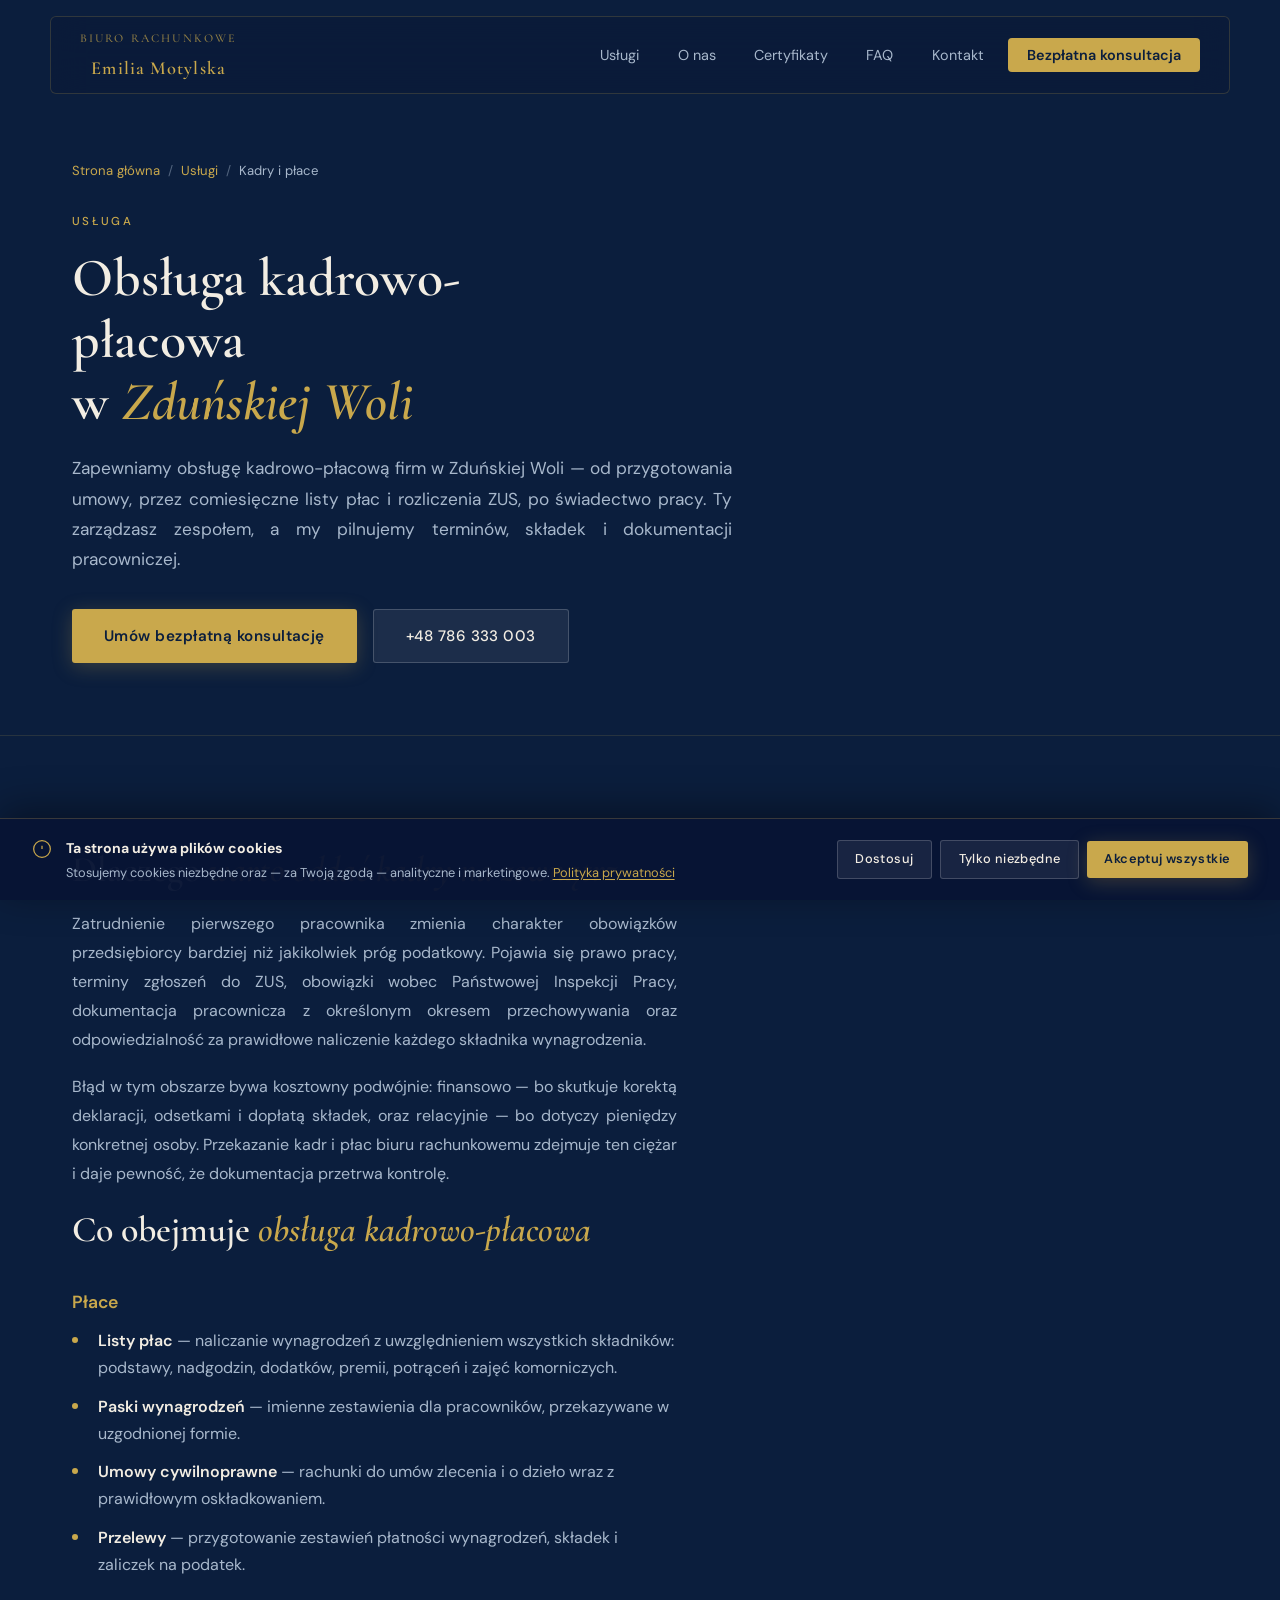
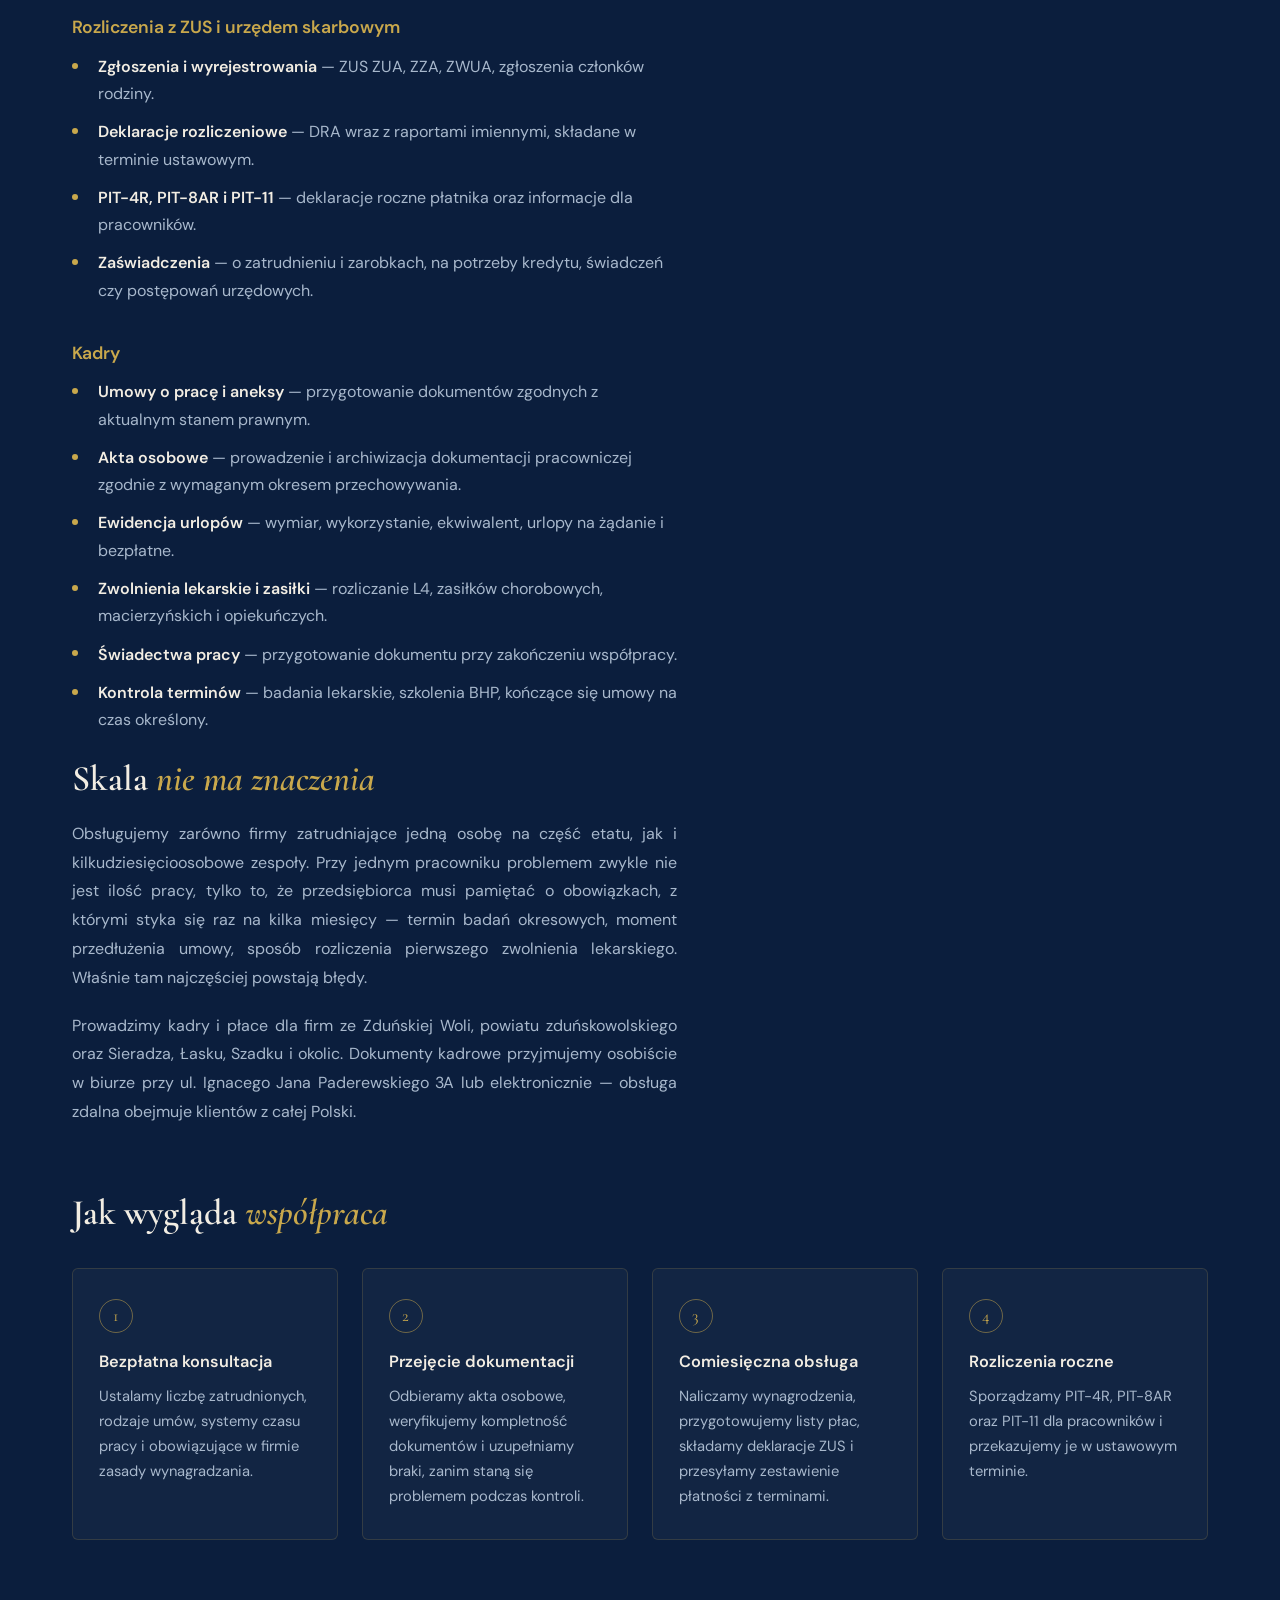
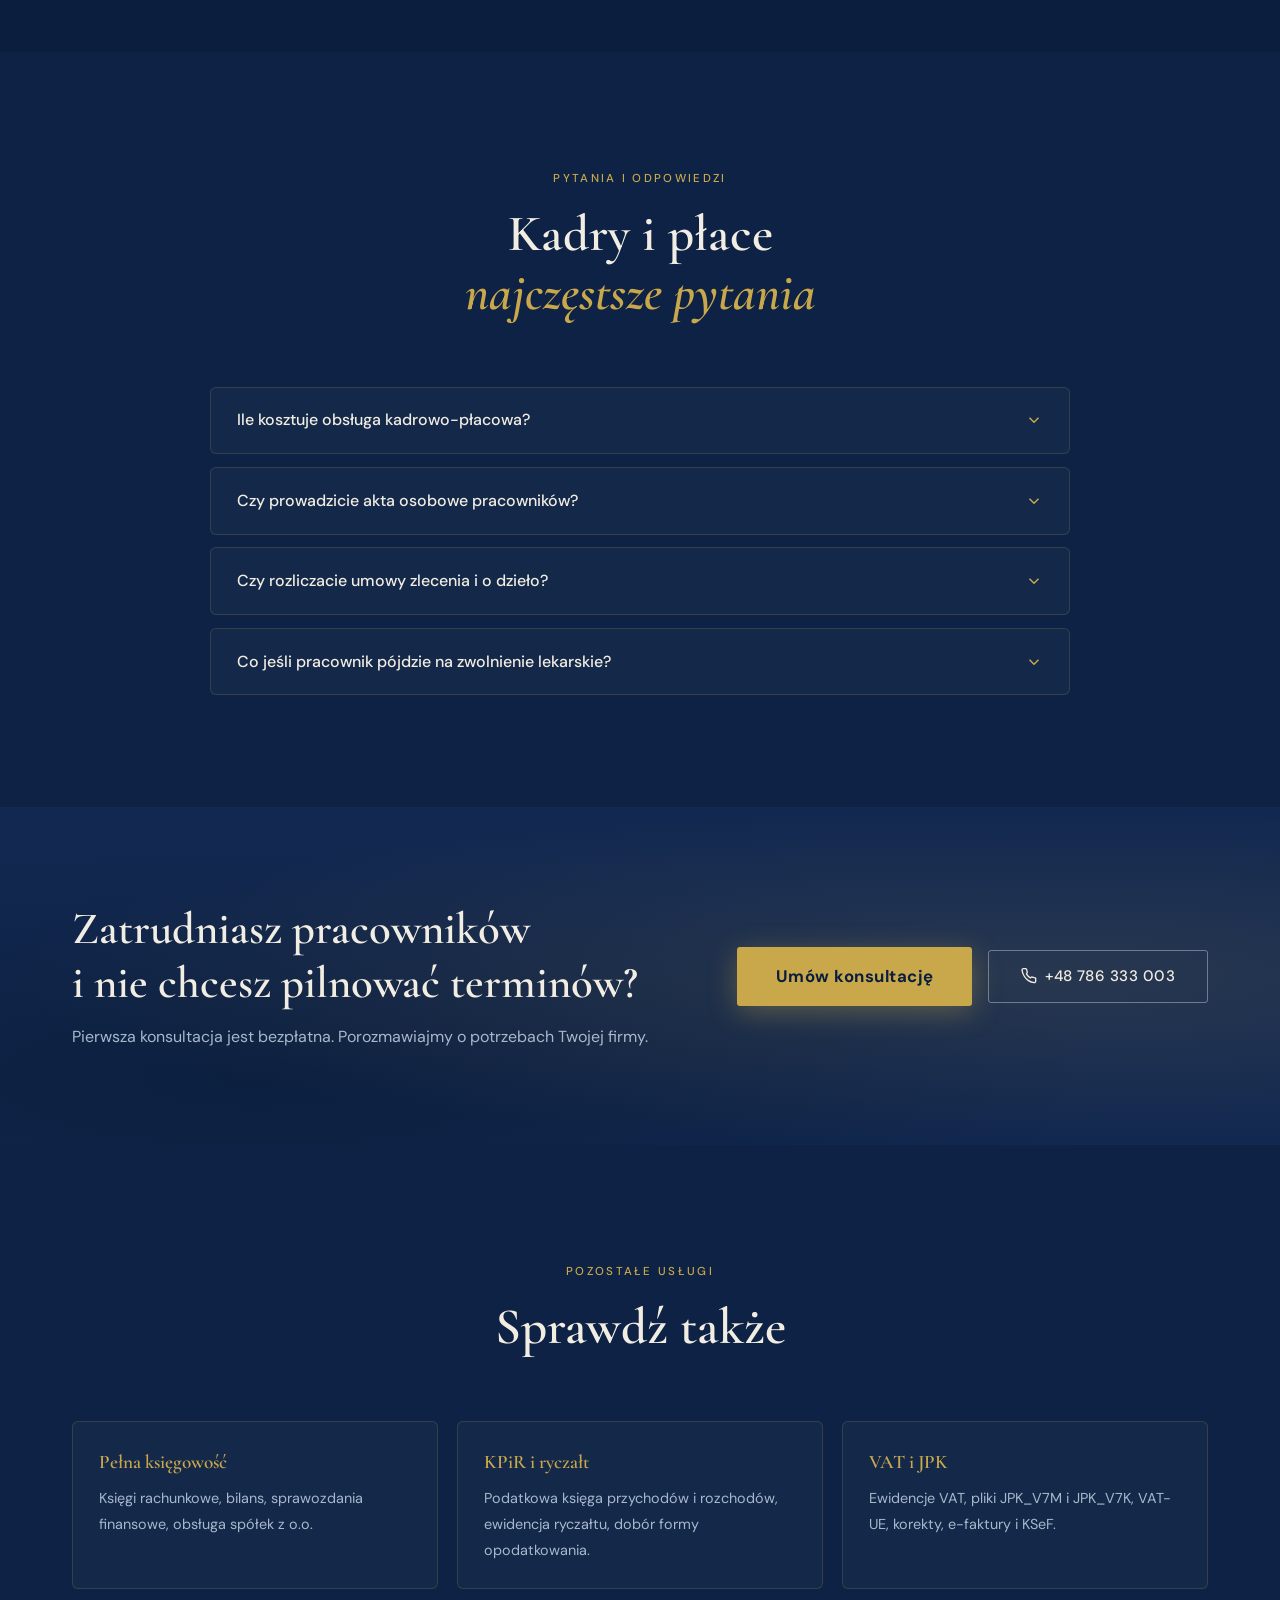
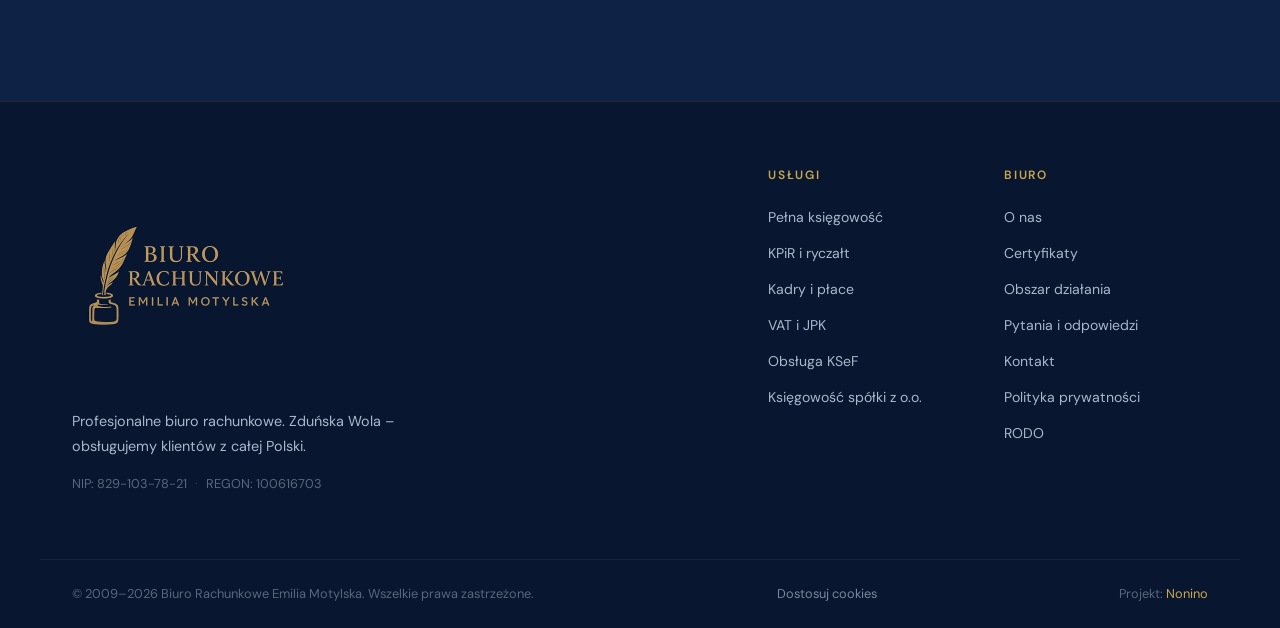
==== kadry-i-place.html @ 998a80e4 "Complete technical SEO fundamentals" ====
<!DOCTYPE html>
<html lang="pl">

<head>
  <meta charset="UTF-8" />
  <meta name="viewport" content="width=device-width, initial-scale=1.0" />

  <!-- Google Consent Mode v2 – MUST be first, before any analytics/GTM -->
  <script>
    window.dataLayer = window.dataLayer || [];
    function gtag() { dataLayer.push(arguments); }
    gtag('consent', 'default', {
      analytics_storage: 'denied',
      ad_storage: 'denied',
      ad_user_data: 'denied',
      ad_personalization: 'denied',
      functionality_storage: 'granted',
      security_storage: 'granted',
      wait_for_update: 500
    });
    gtag('set', 'ads_data_redaction', true);
    gtag('set', 'url_passthrough', true);
  </script>
  <title>Obsługa kadrowo-płacowa Zduńska Wola | Biuro Motylska</title>
  <meta name="description" content="Obsługa kadrowo-płacowa firm w Zduńskiej Woli: listy płac, ZUS, PIT-11, umowy i akta osobowe. Zleć kadry i płace certyfikowanemu biuru. Zapytaj o wycenę." />
  <meta name="robots" content="index, follow, max-image-preview:large, max-snippet:-1, max-video-preview:-1" />

  <link rel="canonical" href="https://biuro-motylska.pl/kadry-i-place" />
  <link rel="alternate" hreflang="pl" href="https://biuro-motylska.pl/kadry-i-place" />

  <meta property="og:type" content="website" />
  <meta property="og:url" content="https://biuro-motylska.pl/kadry-i-place" />
  <meta property="og:site_name" content="Biuro Rachunkowe Emilia Motylska" />
  <meta property="og:title" content="Obsługa kadrowo-płacowa – Zduńska Wola | Biuro Motylska" />
  <meta property="og:description" content="Prowadzenie kadr i płac dla firm: listy płac, ZUS, PIT-11, umowy i dokumentacja pracownicza. Umów bezpłatną konsultację." />
  <meta property="og:image" content="https://biuro-motylska.pl/og-image.jpg" />
  <meta property="og:image:width" content="1200" />
  <meta property="og:image:height" content="630" />
  <meta property="og:image:type" content="image/jpeg" />
  <meta property="og:image:alt" content="Wejście do Biura Rachunkowego Emilia Motylska w Zduńskiej Woli" />
  <meta property="og:locale" content="pl_PL" />

  <meta name="twitter:card" content="summary_large_image" />
  <meta name="twitter:title" content="Obsługa kadrowo-płacowa – Zduńska Wola | Biuro Motylska" />
  <meta name="twitter:description" content="Prowadzenie kadr i płac dla firm: listy płac, ZUS, PIT-11, umowy i dokumentacja pracownicza." />
  <meta name="twitter:image" content="https://biuro-motylska.pl/og-image.jpg" />
  <meta name="twitter:image:alt" content="Wejście do Biura Rachunkowego Emilia Motylska w Zduńskiej Woli" />

  <link rel="icon" href="/favicon.ico" sizes="any" />
  <link rel="icon" href="/favicon.svg" type="image/svg+xml" />
  <link rel="apple-touch-icon" href="/apple-touch-icon.png" />
  <meta name="theme-color" content="#0B1E3D" />

  <!-- Schema.org – Service + okruszki + FAQ -->
  <script type="application/ld+json">
{
  "@context": "https://schema.org",
  "@graph": [
    {
      "@type": "Service",
      "@id": "https://biuro-motylska.pl/kadry-i-place#service",
      "name": "Obsługa kadrowo-płacowa firm w Zduńskiej Woli",
      "serviceType": "Obsługa kadrowo-płacowa firm",
      "description": "Prowadzenie kadr i płac dla firm w Zduńskiej Woli: listy płac, deklaracje ZUS, PIT-11, umowy, urlopy, zwolnienia i dokumentacja pracownicza.",
      "url": "https://biuro-motylska.pl/kadry-i-place",
      "provider": {
        "@id": "https://biuro-motylska.pl/#biuro"
      },
      "areaServed": [
        {
          "@type": "City",
          "name": "Zduńska Wola"
        },
        {
          "@type": "AdministrativeArea",
          "name": "powiat zduńskowolski"
        },
        {
          "@type": "City",
          "name": "Sieradz"
        },
        {
          "@type": "City",
          "name": "Łask"
        },
        {
          "@type": "Country",
          "name": "Polska"
        }
      ],
      "availableChannel": {
        "@type": "ServiceChannel",
        "servicePhone": "+48786333003",
        "serviceLocation": {
          "@type": "Place",
          "name": "Biuro Rachunkowe Emilia Motylska",
          "address": {
            "@type": "PostalAddress",
            "streetAddress": "ul. Ignacego Jana Paderewskiego 3A",
            "addressLocality": "Zduńska Wola",
            "postalCode": "98-220",
            "addressCountry": "PL"
          }
        }
      }
    },
    {
      "@type": "BreadcrumbList",
      "itemListElement": [
        {
          "@type": "ListItem",
          "position": 1,
          "name": "Strona główna",
          "item": "https://biuro-motylska.pl/"
        },
        {
          "@type": "ListItem",
          "position": 2,
          "name": "Usługi",
          "item": "https://biuro-motylska.pl/#uslugi"
        },
        {
          "@type": "ListItem",
          "position": 3,
          "name": "Kadry i płace",
          "item": "https://biuro-motylska.pl/kadry-i-place"
        }
      ]
    },
    {
      "@type": "FAQPage",
      "@id": "https://biuro-motylska.pl/kadry-i-place#faq",
      "mainEntity": [
        {
          "@type": "Question",
          "name": "Ile kosztuje obsługa kadrowo-płacowa?",
          "acceptedAnswer": {
            "@type": "Answer",
            "text": "Rozliczamy się stawką za pracownika miesięcznie, doliczaną do abonamentu księgowego. Kwota zależy od rodzaju umów, systemu czasu pracy i tego, czy w firmie występują dodatkowe składniki wynagrodzenia, takie jak premie, nadgodziny czy zajęcia komornicze. Konkretną stawkę podajemy po bezpłatnej konsultacji."
          }
        },
        {
          "@type": "Question",
          "name": "Czy prowadzicie akta osobowe pracowników?",
          "acceptedAnswer": {
            "@type": "Answer",
            "text": "Tak. Zakładamy i prowadzimy pełną dokumentację pracowniczą zgodnie z obowiązującymi wymogami, w tym akta osobowe podzielone na wymagane części oraz ewidencję czasu pracy. Pilnujemy również okresu przechowywania dokumentacji po zakończeniu zatrudnienia."
          }
        },
        {
          "@type": "Question",
          "name": "Czy rozliczacie umowy zlecenia i o dzieło?",
          "acceptedAnswer": {
            "@type": "Answer",
            "text": "Tak. Przygotowujemy rachunki, ustalamy prawidłowe oskładkowanie i opodatkowanie oraz sporządzamy roczne informacje PIT dla zleceniobiorców. Weryfikujemy także, czy charakter współpracy nie wskazuje na stosunek pracy — to obszar, który bywa przedmiotem kontroli."
          }
        },
        {
          "@type": "Question",
          "name": "Co jeśli pracownik pójdzie na zwolnienie lekarskie?",
          "acceptedAnswer": {
            "@type": "Answer",
            "text": "Rozliczamy zwolnienia lekarskie oraz zasiłki: chorobowy, opiekuńczy i macierzyński. Ustalamy podstawę wymiaru, właściwego płatnika świadczenia oraz przygotowujemy wymaganą dokumentację do ZUS. Ze strony pracodawcy nie wymaga to żadnych dodatkowych działań."
          }
        }
      ]
    }
  ]
}
  </script>

  <link rel="preconnect" href="https://fonts.googleapis.com" />
  <link rel="preconnect" href="https://fonts.gstatic.com" crossorigin />
  <link
    href="https://fonts.googleapis.com/css2?family=Cormorant+Garamond:ital,wght@0,400;0,500;0,600;0,700;1,400;1,600&family=DM+Sans:ital,opsz,wght@0,9..40,300;0,9..40,400;0,9..40,500;1,9..40,300&display=swap"
    rel="stylesheet" />
  <link rel="stylesheet" href="/styles.css" />
</head>

<body>

<!-- ===== NAVBAR ===== -->
  <nav class="navbar" id="navbar">
    <div class="nav-inner">
      <a href="/#hero" class="logo logo-text" aria-label="Biuro Rachunkowe Emilia Motylska – strona główna">
        <span class="logo-line1">Biuro Rachunkowe</span>
        <span class="logo-line2">Emilia Motylska</span>
      </a>
      <button class="nav-toggle" id="navToggle" aria-label="Otwórz menu" aria-expanded="false">
        <span></span><span></span><span></span>
      </button>
      <ul class="nav-links" id="navLinks" role="list">
        <li><a href="/#uslugi">Usługi</a></li>
        <li><a href="/#o-nas">O nas</a></li>
        <li><a href="/#certyfikaty">Certyfikaty</a></li>
        <li><a href="/#faq">FAQ</a></li>
        <li><a href="/#kontakt">Kontakt</a></li>
        <li><a href="/#kontakt" class="nav-cta">Bezpłatna konsultacja</a></li>
      </ul>
    </div>
  </nav>

  <!-- ===== PAGE HERO ===== -->
  <header class="page-hero">
    <div class="container">
      <nav aria-label="Ścieżka nawigacji">
        <ol class="breadcrumb" role="list">
          <li><a href="/">Strona główna</a><span class="breadcrumb-sep" aria-hidden="true">/</span></li>
          <li><a href="/#uslugi">Usługi</a><span class="breadcrumb-sep" aria-hidden="true">/</span></li>
          <li aria-current="page">Kadry i płace</li>
        </ol>
      </nav>
      <span class="section-tag">Usługa</span>
      <h1>Obsługa kadrowo-płacowa<br />w <em>Zduńskiej Woli</em></h1>
      <p class="page-lead">Zapewniamy obsługę kadrowo-płacową firm w Zduńskiej Woli — od przygotowania umowy, przez comiesięczne listy płac i rozliczenia ZUS, po świadectwo pracy. Ty zarządzasz zespołem, a my pilnujemy terminów, składek i dokumentacji pracowniczej.</p>
      <div class="page-hero-actions">
        <a href="/#kontakt" class="btn btn-primary">Umów bezpłatną konsultację</a>
        <a href="tel:+48786333003" class="btn btn-ghost">+48 786 333 003</a>
      </div>
    </div>
  </header>

  <!-- ===== TREŚĆ ===== -->
  <section class="section">
    <div class="container">
      <div class="prose">
        <h2>Dlaczego <em>warto oddać kadry na zewnątrz</em></h2>
        <p>Zatrudnienie pierwszego pracownika zmienia charakter obowiązków przedsiębiorcy bardziej niż jakikolwiek próg podatkowy. Pojawia się prawo pracy, terminy zgłoszeń do ZUS, obowiązki wobec Państwowej Inspekcji Pracy, dokumentacja pracownicza z określonym okresem przechowywania oraz odpowiedzialność za prawidłowe naliczenie każdego składnika wynagrodzenia.</p>
        <p>Błąd w tym obszarze bywa kosztowny podwójnie: finansowo — bo skutkuje korektą deklaracji, odsetkami i dopłatą składek, oraz relacyjnie — bo dotyczy pieniędzy konkretnej osoby. Przekazanie kadr i płac biuru rachunkowemu zdejmuje ten ciężar i daje pewność, że dokumentacja przetrwa kontrolę.</p>
        <h2>Co obejmuje <em>obsługa kadrowo-płacowa</em></h2>
        <h3>Płace</h3>
        <ul>
          <li><strong>Listy płac</strong> — naliczanie wynagrodzeń z uwzględnieniem wszystkich składników: podstawy, nadgodzin, dodatków, premii, potrąceń i zajęć komorniczych.</li>
          <li><strong>Paski wynagrodzeń</strong> — imienne zestawienia dla pracowników, przekazywane w uzgodnionej formie.</li>
          <li><strong>Umowy cywilnoprawne</strong> — rachunki do umów zlecenia i o dzieło wraz z prawidłowym oskładkowaniem.</li>
          <li><strong>Przelewy</strong> — przygotowanie zestawień płatności wynagrodzeń, składek i zaliczek na podatek.</li>
        </ul>
        <h3>Rozliczenia z ZUS i urzędem skarbowym</h3>
        <ul>
          <li><strong>Zgłoszenia i wyrejestrowania</strong> — ZUS ZUA, ZZA, ZWUA, zgłoszenia członków rodziny.</li>
          <li><strong>Deklaracje rozliczeniowe</strong> — DRA wraz z raportami imiennymi, składane w terminie ustawowym.</li>
          <li><strong>PIT-4R, PIT-8AR i PIT-11</strong> — deklaracje roczne płatnika oraz informacje dla pracowników.</li>
          <li><strong>Zaświadczenia</strong> — o zatrudnieniu i zarobkach, na potrzeby kredytu, świadczeń czy postępowań urzędowych.</li>
        </ul>
        <h3>Kadry</h3>
        <ul>
          <li><strong>Umowy o pracę i aneksy</strong> — przygotowanie dokumentów zgodnych z aktualnym stanem prawnym.</li>
          <li><strong>Akta osobowe</strong> — prowadzenie i archiwizacja dokumentacji pracowniczej zgodnie z wymaganym okresem przechowywania.</li>
          <li><strong>Ewidencja urlopów</strong> — wymiar, wykorzystanie, ekwiwalent, urlopy na żądanie i bezpłatne.</li>
          <li><strong>Zwolnienia lekarskie i zasiłki</strong> — rozliczanie L4, zasiłków chorobowych, macierzyńskich i opiekuńczych.</li>
          <li><strong>Świadectwa pracy</strong> — przygotowanie dokumentu przy zakończeniu współpracy.</li>
          <li><strong>Kontrola terminów</strong> — badania lekarskie, szkolenia BHP, kończące się umowy na czas określony.</li>
        </ul>
        <h2>Skala <em>nie ma znaczenia</em></h2>
        <p>Obsługujemy zarówno firmy zatrudniające jedną osobę na część etatu, jak i kilkudziesięcioosobowe zespoły. Przy jednym pracowniku problemem zwykle nie jest ilość pracy, tylko to, że przedsiębiorca musi pamiętać o obowiązkach, z którymi styka się raz na kilka miesięcy — termin badań okresowych, moment przedłużenia umowy, sposób rozliczenia pierwszego zwolnienia lekarskiego. Właśnie tam najczęściej powstają błędy.</p>
        <p>Prowadzimy kadry i płace dla firm ze Zduńskiej Woli, powiatu zduńskowolskiego oraz Sieradza, Łasku, Szadku i okolic. Dokumenty kadrowe przyjmujemy osobiście w biurze przy ul. Ignacego Jana Paderewskiego 3A lub elektronicznie — obsługa zdalna obejmuje klientów z całej Polski.</p>
      </div>

      <h2 class="steps-title">Jak wygląda <em>współpraca</em></h2>
      <div class="steps">
        <div class="step"><span class="step-num">1</span><h3>Bezpłatna konsultacja</h3><p>Ustalamy liczbę zatrudnionych, rodzaje umów, systemy czasu pracy i obowiązujące w firmie zasady wynagradzania.</p></div>
        <div class="step"><span class="step-num">2</span><h3>Przejęcie dokumentacji</h3><p>Odbieramy akta osobowe, weryfikujemy kompletność dokumentów i uzupełniamy braki, zanim staną się problemem podczas kontroli.</p></div>
        <div class="step"><span class="step-num">3</span><h3>Comiesięczna obsługa</h3><p>Naliczamy wynagrodzenia, przygotowujemy listy płac, składamy deklaracje ZUS i przesyłamy zestawienie płatności z terminami.</p></div>
        <div class="step"><span class="step-num">4</span><h3>Rozliczenia roczne</h3><p>Sporządzamy PIT-4R, PIT-8AR oraz PIT-11 dla pracowników i przekazujemy je w ustawowym terminie.</p></div>
      </div>
    </div>
  </section>

  <!-- ===== FAQ ===== -->
  <section class="section faq" style="background:var(--bg-alt)">
    <div class="container">
      <div class="section-header">
        <span class="section-tag">Pytania i odpowiedzi</span>
        <h2 class="section-title">Kadry i płace<br /><em>najczęstsze pytania</em></h2>
      </div>
      <div class="faq-list">
        <div class="faq-item">
          <h3>
            <button type="button" class="faq-question" aria-expanded="false">
              <span>Ile kosztuje obsługa kadrowo-płacowa?</span>
              <svg class="faq-chevron" width="18" height="18" viewBox="0 0 24 24" fill="none" stroke="currentColor"
                stroke-width="2" aria-hidden="true">
                <path d="M6 9l6 6 6-6" />
              </svg>
            </button>
          </h3>
          <div class="faq-answer" hidden>
            <p>Rozliczamy się stawką za pracownika miesięcznie, doliczaną do abonamentu księgowego. Kwota zależy od rodzaju umów, systemu czasu pracy i tego, czy w firmie występują dodatkowe składniki wynagrodzenia, takie jak premie, nadgodziny czy zajęcia komornicze. Konkretną stawkę podajemy po bezpłatnej konsultacji.</p>
          </div>
        </div>
        <div class="faq-item">
          <h3>
            <button type="button" class="faq-question" aria-expanded="false">
              <span>Czy prowadzicie akta osobowe pracowników?</span>
              <svg class="faq-chevron" width="18" height="18" viewBox="0 0 24 24" fill="none" stroke="currentColor"
                stroke-width="2" aria-hidden="true">
                <path d="M6 9l6 6 6-6" />
              </svg>
            </button>
          </h3>
          <div class="faq-answer" hidden>
            <p>Tak. Zakładamy i prowadzimy pełną dokumentację pracowniczą zgodnie z obowiązującymi wymogami, w tym akta osobowe podzielone na wymagane części oraz ewidencję czasu pracy. Pilnujemy również okresu przechowywania dokumentacji po zakończeniu zatrudnienia.</p>
          </div>
        </div>
        <div class="faq-item">
          <h3>
            <button type="button" class="faq-question" aria-expanded="false">
              <span>Czy rozliczacie umowy zlecenia i o dzieło?</span>
              <svg class="faq-chevron" width="18" height="18" viewBox="0 0 24 24" fill="none" stroke="currentColor"
                stroke-width="2" aria-hidden="true">
                <path d="M6 9l6 6 6-6" />
              </svg>
            </button>
          </h3>
          <div class="faq-answer" hidden>
            <p>Tak. Przygotowujemy rachunki, ustalamy prawidłowe oskładkowanie i opodatkowanie oraz sporządzamy roczne informacje PIT dla zleceniobiorców. Weryfikujemy także, czy charakter współpracy nie wskazuje na stosunek pracy — to obszar, który bywa przedmiotem kontroli.</p>
          </div>
        </div>
        <div class="faq-item">
          <h3>
            <button type="button" class="faq-question" aria-expanded="false">
              <span>Co jeśli pracownik pójdzie na zwolnienie lekarskie?</span>
              <svg class="faq-chevron" width="18" height="18" viewBox="0 0 24 24" fill="none" stroke="currentColor"
                stroke-width="2" aria-hidden="true">
                <path d="M6 9l6 6 6-6" />
              </svg>
            </button>
          </h3>
          <div class="faq-answer" hidden>
            <p>Rozliczamy zwolnienia lekarskie oraz zasiłki: chorobowy, opiekuńczy i macierzyński. Ustalamy podstawę wymiaru, właściwego płatnika świadczenia oraz przygotowujemy wymaganą dokumentację do ZUS. Ze strony pracodawcy nie wymaga to żadnych dodatkowych działań.</p>
          </div>
        </div>
      </div>
    </div>
  </section>

  <!-- ===== CTA BANNER ===== -->
  <section class="section cta-banner">
    <div class="cta-banner-bg" aria-hidden="true"></div>
    <div class="container cta-inner">
      <div>
        <h2>Zatrudniasz pracowników<br />i nie chcesz pilnować terminów?</h2>
        <p>Pierwsza konsultacja jest bezpłatna. Porozmawiajmy o potrzebach Twojej firmy.</p>
      </div>
      <div class="cta-actions">
        <a href="/#kontakt" class="btn btn-gold">Umów konsultację</a>
        <a href="tel:+48786333003" class="btn btn-outline-light">
          <svg width="16" height="16" viewBox="0 0 24 24" fill="none" stroke="currentColor" stroke-width="2"
            aria-hidden="true">
            <path
              d="M22 16.92v3a2 2 0 0 1-2.18 2 19.79 19.79 0 0 1-8.63-3.07A19.5 19.5 0 0 1 4.69 12 19.79 19.79 0 0 1 1.61 3.18 2 2 0 0 1 3.6.99h3a2 2 0 0 1 2 1.72 12.84 12.84 0 0 0 .7 2.81 2 2 0 0 1-.45 2.11L8.09 8.91a16 16 0 0 0 6 6l.81-.81a2 2 0 0 1 2.11-.45 12.84 12.84 0 0 0 2.81.7A2 2 0 0 1 22 16.92z" />
          </svg>
          +48 786 333 003
        </a>
      </div>
    </div>
  </section>

  <!-- ===== POZOSTAŁE USŁUGI ===== -->
  <section class="section related">
    <div class="container">
      <div class="section-header">
        <span class="section-tag">Pozostałe usługi</span>
        <h2 class="section-title">Sprawdź także</h2>
      </div>
      <div class="related-grid">
        <a class="related-card" href="/pelna-ksiegowosc">
          <strong>Pełna księgowość</strong>
          <span>Księgi rachunkowe, bilans, sprawozdania finansowe, obsługa spółek z o.o.</span>
        </a>
        <a class="related-card" href="/kpir-ryczalt">
          <strong>KPiR i ryczałt</strong>
          <span>Podatkowa księga przychodów i rozchodów, ewidencja ryczałtu, dobór formy opodatkowania.</span>
        </a>
        <a class="related-card" href="/vat-jpk">
          <strong>VAT i JPK</strong>
          <span>Ewidencje VAT, pliki JPK_V7M i JPK_V7K, VAT-UE, korekty, e-faktury i KSeF.</span>
        </a>
      </div>
    </div>
  </section>

<!-- ===== FOOTER ===== -->
  <footer class="footer">
    <div class="footer-top container">
      <div class="footer-brand">
        <a href="/#hero" class="logo" aria-label="Biuro Rachunkowe Emilia Motylska – strona główna">
          <picture>
            <source srcset="logo.webp" type="image/webp" />
            <img src="logo.png" width="448" height="448"
              alt="Biuro Rachunkowe Emilia Motylska – Zduńska Wola" class="logo-img" loading="lazy"
              decoding="async" />
          </picture>
        </a>
        <p>Profesjonalne biuro rachunkowe. Zduńska Wola – obsługujemy klientów z całej Polski.</p>
        <div class="footer-reg">
          <span>NIP: 829-103-78-21</span>
          <span class="sep">·</span>
          <span>REGON: 100616703</span>
        </div>
      </div>
      <nav class="footer-nav" aria-label="Stopka nawigacja">
        <div class="footer-nav-col">
          <h3>Usługi</h3>
          <ul>
            <li><a href="/pelna-ksiegowosc">Pełna księgowość</a></li>
            <li><a href="/kpir-ryczalt">KPiR i ryczałt</a></li>
            <li><a href="/kadry-i-place">Kadry i płace</a></li>
            <li><a href="/vat-jpk">VAT i JPK</a></li>
            <li><a href="/ksef">Obsługa KSeF</a></li>
            <li><a href="/ksiegowosc-spolki-zoo">Księgowość spółki z o.o.</a></li>
          </ul>
        </div>
        <div class="footer-nav-col">
          <h3>Biuro</h3>
          <ul>
            <li><a href="/#o-nas">O nas</a></li>
            <li><a href="/#certyfikaty">Certyfikaty</a></li>
            <li><a href="/#obszar-dzialania">Obszar działania</a></li>
            <li><a href="/#faq">Pytania i odpowiedzi</a></li>
            <li><a href="/#kontakt">Kontakt</a></li>
            <li><a href="/polityka-prywatnosci">Polityka prywatności</a></li>
            <li><a href="/rodo">RODO</a></li>
          </ul>
        </div>
      </nav>
    </div>
    <div class="footer-bottom container">
      <span>&copy; 2009–<span id="footerYear">2026</span> Biuro Rachunkowe Emilia Motylska. Wszelkie prawa
        zastrzeżone.</span>
      <span><a href="#" id="openCookieSettings" class="footer-cookie-link">Dostosuj cookies</a></span>
      <span>Projekt: <em style="color:var(--gold);font-style:normal">Nonino</em></span>
    </div>
  </footer>

<!-- ===== COOKIE BAR ===== -->
  <div class="cookie-bar" id="cookieBar" role="region" aria-label="Zarządzanie plikami cookies">
    <div class="cookie-bar-inner">
      <div class="cookie-bar-text">
        <svg width="20" height="20" viewBox="0 0 24 24" fill="none" stroke="var(--gold)" stroke-width="1.5" aria-hidden="true" style="flex-shrink:0;margin-top:2px">
          <circle cx="12" cy="12" r="10" /><path d="M12 8v4M12 16h.01" />
        </svg>
        <div>
          <strong>Ta strona używa plików cookies</strong>
          <p>Stosujemy cookies niezbędne oraz — za Twoją zgodą — analityczne i marketingowe.
            <a href="/polityka-prywatnosci">Polityka prywatności</a></p>
        </div>
      </div>
      <div class="cookie-bar-actions">
        <button class="btn btn-ghost btn-sm" id="cookieCustomize">Dostosuj</button>
        <button class="btn btn-ghost btn-sm" id="cookieRejectAll">Tylko niezbędne</button>
        <button class="btn btn-primary btn-sm" id="cookieAcceptAll">Akceptuj wszystkie</button>
      </div>
    </div>
  </div>

  <!-- ===== COOKIE PREFERENCES MODAL ===== -->
  <div class="cookie-pref-overlay" id="cookiePrefModal" role="dialog" aria-modal="true" aria-labelledby="cookiePrefTitle"
    aria-hidden="true">
    <div class="cookie-pref-box">
      <button class="modal-close" id="cookiePrefClose" aria-label="Zamknij ustawienia cookies">
        <svg width="20" height="20" viewBox="0 0 24 24" fill="none" stroke="currentColor" stroke-width="2" aria-hidden="true">
          <line x1="18" y1="6" x2="6" y2="18" /><line x1="6" y1="6" x2="18" y2="18" />
        </svg>
      </button>
      <span class="section-tag">Prywatność</span>
      <h2 id="cookiePrefTitle">Ustawienia <em>cookies</em></h2>
      <p class="cookie-pref-intro">Wybierz kategorie plików cookies, które chcesz zaakceptować. Możesz zmienić swój wybór w dowolnym momencie.</p>

      <div class="cookie-cat">
        <div class="cookie-cat-header">
          <div class="cookie-cat-info">
            <strong>Niezbędne</strong>
            <p>Wymagane do prawidłowego działania strony — sesja, preferencje, bezpieczeństwo. Nie można ich wyłączyć.</p>
          </div>
          <span class="cookie-always-on">Zawsze aktywne</span>
        </div>
      </div>

      <div class="cookie-cat">
        <div class="cookie-cat-header">
          <div class="cookie-cat-info">
            <strong>Analityczne</strong>
            <p>Pomagają analizować sposób korzystania ze strony (np. Google Analytics 4). Dane są anonimizowane i nie pozwalają na identyfikację użytkownika.</p>
          </div>
          <label class="cookie-toggle">
            <input type="checkbox" id="consentAnalytics" aria-label="Zgoda na cookies analityczne" />
            <span class="cookie-toggle-track"><span class="cookie-toggle-thumb"></span></span>
          </label>
        </div>
      </div>

      <div class="cookie-cat">
        <div class="cookie-cat-header">
          <div class="cookie-cat-info">
            <strong>Marketingowe</strong>
            <p>Umożliwiają wyświetlanie spersonalizowanych reklam oraz śledzenie skuteczności kampanii reklamowych (Google Ads, Meta Pixel).</p>
          </div>
          <label class="cookie-toggle">
            <input type="checkbox" id="consentMarketing" aria-label="Zgoda na cookies marketingowe" />
            <span class="cookie-toggle-track"><span class="cookie-toggle-thumb"></span></span>
          </label>
        </div>
      </div>

      <div class="cookie-pref-actions">
        <button class="btn btn-primary" id="cookieSavePrefs">Zapisz preferencje</button>
        <button class="btn btn-ghost" id="cookieAcceptAllPref">Akceptuj wszystkie</button>
      </div>
      <p class="cookie-pref-note">Możesz zmienić ustawienia w dowolnym momencie, klikając <a href="#" id="openCookieSettingsNote">„Dostosuj cookies"</a> w stopce strony.</p>
    </div>
  </div>
  <script src="/script.js"></script>
</body>

</html>
---- styles.css ----
/* =============================================
   Biuro Rachunkowe Emilia Motylska – styles.css
   Navy (#0B1E3D) + Gold (#C9A84C) palette
   ============================================= */

/* ---- CSS Variables ---- */
:root {
  --navy: #0B1E3D;
  --navy-mid: #122850;
  --navy-light: #1A3A6E;
  --navy-subtle: #0D2244;
  --gold: #C9A84C;
  --gold-light: #E2C97C;
  --gold-dim: #9E7E2E;
  --cream: #F5F0E8;
  --text-main: #F2EDE3;
  --text-muted: #A8B8CC;
  --text-dark: #0E1F3A;
  --bg-alt: #0D2244;

  --font-display: 'Cormorant Garamond', Georgia, serif;
  --font-body: 'DM Sans', system-ui, sans-serif;

  --max-w: 1200px;
  --nav-h: 80px;

  --ease-out: cubic-bezier(.22, .61, .36, 1);
  --ease-elastic: cubic-bezier(.68, -0.55, .27, 1.55);
}

/* ---- Reset ---- */
*,
*::before,
*::after {
  box-sizing: border-box;
  margin: 0;
  padding: 0;
}

html {
  scroll-behavior: smooth;
  font-size: 16px;
}

body {
  font-family: var(--font-body);
  background: var(--navy);
  color: var(--text-main);
  overflow-x: hidden;
  line-height: 1.6;
}

img,
svg {
  display: block;
}

a {
  color: inherit;
  text-decoration: none;
}

ul {
  list-style: none;
}

button {
  border: none;
  background: none;
  cursor: pointer;
  font: inherit;
}

input,
textarea,
select {
  font: inherit;
  background: transparent;
  border: none;
  color: var(--text-main);
  appearance: none;
}

input:focus,
textarea:focus,
select:focus,
button:focus-visible {
  outline: 2px solid var(--gold);
  outline-offset: 3px;
}

/* Widoczne wyłącznie dla czytników ekranu */
.sr-only {
  position: absolute;
  width: 1px;
  height: 1px;
  padding: 0;
  margin: -1px;
  overflow: hidden;
  clip: rect(0, 0, 0, 0);
  white-space: nowrap;
  border: 0;
}

/* ---- Container ---- */
.container {
  width: 100%;
  max-width: var(--max-w);
  margin-inline: auto;
  padding-inline: 2rem;
}

/* ---- Section Shared ---- */
.section {
  padding-block: 7rem;
}

.section-tag {
  display: inline-block;
  font-family: var(--font-body);
  font-size: .72rem;
  font-weight: 500;
  letter-spacing: .2em;
  text-transform: uppercase;
  color: var(--gold);
  margin-bottom: 1rem;
}

.section-header {
  text-align: center;
  max-width: 680px;
  margin-inline: auto;
  margin-bottom: 4rem;
}

.section-title {
  font-family: var(--font-display);
  font-size: clamp(2.2rem, 4vw, 3.5rem);
  font-weight: 600;
  line-height: 1.15;
  color: var(--text-main);
  margin-bottom: 1.2rem;
}

.section-title em {
  font-style: italic;
  color: var(--gold);
}

.section-desc {
  color: var(--text-muted);
  font-size: 1.05rem;
  line-height: 1.7;
}

/* ---- Buttons ---- */
.btn {
  display: inline-flex;
  align-items: center;
  gap: .5rem;
  padding: .85rem 2rem;
  border-radius: 3px;
  font-size: .95rem;
  font-weight: 500;
  letter-spacing: .03em;
  cursor: pointer;
  transition: background .25s var(--ease-out),
    color .25s var(--ease-out),
    box-shadow .25s var(--ease-out),
    transform .18s var(--ease-out);
  white-space: nowrap;
}

.btn:hover {
  transform: translateY(-2px);
}

.btn:active {
  transform: translateY(0);
}

.btn-primary {
  background: var(--gold);
  color: var(--navy);
  font-weight: 600;
  box-shadow: 0 4px 20px rgba(201, 168, 76, .25);
}

.btn-primary:hover {
  background: var(--gold-light);
  box-shadow: 0 8px 32px rgba(201, 168, 76, .4);
}

.btn-ghost {
  background: rgba(255, 255, 255, .07);
  color: var(--text-main);
  border: 1px solid rgba(255, 255, 255, .18);
}

.btn-ghost:hover {
  background: rgba(255, 255, 255, .14);
}

.btn-gold {
  background: var(--gold);
  color: var(--navy);
  font-weight: 700;
  font-size: 1.05rem;
  padding: 1rem 2.4rem;
  box-shadow: 0 6px 28px rgba(201, 168, 76, .35);
}

.btn-gold:hover {
  background: var(--gold-light);
}

.btn-outline-light {
  background: transparent;
  color: var(--text-main);
  border: 1.5px solid rgba(255, 255, 255, .35);
}

.btn-outline-light:hover {
  border-color: var(--gold);
  color: var(--gold);
}

.btn-full {
  width: 100%;
  justify-content: center;
}

/* ======================================================
   NAVBAR
   ====================================================== */
.navbar {
  position: fixed;
  top: 1rem;
  left: 50%;
  transform: translateX(-50%);
  width: calc(100% - 3rem);
  max-width: 1180px;
  z-index: 1000;
  transition: all .35s var(--ease-out);
}

.nav-inner {
  display: flex;
  align-items: center;
  justify-content: space-between;
  padding: .9rem 1.8rem;
  background: rgba(10, 26, 56, .7);
  -webkit-backdrop-filter: blur(18px);
  backdrop-filter: blur(18px);
  border: 1px solid rgba(201, 168, 76, .2);
  border-radius: 6px;
  transition: background .35s;
}

.navbar.scrolled .nav-inner {
  background: rgba(8, 20, 48, .95);
  box-shadow: 0 8px 40px rgba(0, 0, 0, .4);
}

.logo {
  display: flex;
  align-items: center;
  gap: .7rem;
  cursor: pointer;
}

.logo-mark {
  width: 36px;
  height: 36px;
  flex-shrink: 0;
}

.logo-img {
  height: 224px;
  width: auto;
}

.logo-text {
  display: flex;
  flex-direction: column;
  line-height: 1.2;
  text-decoration: none;
}

.logo-line1 {
  font-family: var(--font-display);
  font-size: .75rem;
  font-weight: 500;
  letter-spacing: .18em;
  text-transform: uppercase;
  color: rgba(201, 168, 76, .7);
}

.logo-line2 {
  font-family: var(--font-display);
  font-size: 1.15rem;
  font-weight: 600;
  letter-spacing: .06em;
  color: var(--gold);
}

.logo-text {
  font-family: var(--font-display);
  font-size: 1.15rem;
  font-weight: 600;
  color: var(--text-main);
  letter-spacing: .01em;
  line-height: 1.2;
}

.logo-text em {
  font-style: normal;
  color: var(--gold);
}

.nav-links {
  display: flex;
  align-items: center;
  gap: .6rem;
}

.nav-links a {
  padding: .5rem .9rem;
  font-size: .9rem;
  font-weight: 400;
  color: var(--text-muted);
  border-radius: 4px;
  transition: color .2s, background .2s;
}

.nav-links a:hover {
  color: var(--text-main);
  background: rgba(255, 255, 255, .06);
}

.nav-cta {
  background: var(--gold) !important;
  color: var(--navy) !important;
  font-weight: 600 !important;
  padding: .5rem 1.2rem !important;
  border-radius: 4px !important;
  transition: background .2s !important;
}

.nav-cta:hover {
  background: var(--gold-light) !important;
}

.nav-toggle {
  display: none;
  flex-direction: column;
  gap: 5px;
  padding: .4rem;
}

.nav-toggle span {
  display: block;
  width: 24px;
  height: 2px;
  background: var(--text-main);
  border-radius: 2px;
  transition: transform .3s, opacity .3s;
}

/* ======================================================
   HERO
   ====================================================== */
.hero {
  position: relative;
  min-height: 100svh;
  display: flex;
  align-items: center;
  padding-top: var(--nav-h);
  overflow: hidden;
  background: var(--navy);
}

.hero-bg-pattern {
  position: absolute;
  inset: 0;
  pointer-events: none;
}

.hero-bg-pattern svg {
  width: 100%;
  height: 100%;
  object-fit: cover;
}

.hero-content {
  position: relative;
  z-index: 2;
  display: grid;
  grid-template-columns: minmax(0, 1fr);
  gap: 0;
  padding-block: 6rem;
}

.hero-badge {
  display: inline-flex;
  flex-wrap: wrap;
  max-width: 100%;
  align-items: center;
  gap: .5rem;
  font-size: .78rem;
  font-weight: 500;
  letter-spacing: .12em;
  text-transform: uppercase;
  color: var(--gold);
  padding: .45rem 1rem;
  border: 1px solid rgba(201, 168, 76, .35);
  border-radius: 2px;
  margin-bottom: 2rem;
  width: fit-content;
  background: rgba(201, 168, 76, .06);
}

.hero-title {
  font-family: var(--font-display);
  font-size: clamp(3rem, 7vw, 6rem);
  font-weight: 600;
  line-height: 1.08;
  letter-spacing: -.01em;
  color: var(--text-main);
  margin-bottom: 1.6rem;
  max-width: 12ch;
}

.hero-title em {
  font-style: italic;
  background: linear-gradient(135deg, var(--gold) 0%, var(--gold-light) 60%, var(--gold) 100%);
  -webkit-background-clip: text;
  -webkit-text-fill-color: transparent;
  background-clip: text;
}

.hero-subtitle {
  color: var(--text-muted);
  font-size: 1.1rem;
  line-height: 1.75;
  max-width: 56ch;
  margin-bottom: 2.5rem;
}

.hero-actions {
  display: flex;
  flex-wrap: wrap;
  gap: 1rem;
  margin-bottom: 4rem;
}

.hero-stats {
  display: flex;
  align-items: center;
  gap: 3rem;
  flex-wrap: wrap;
}

.stat {
  display: flex;
  flex-direction: row;
  flex-wrap: wrap;
  align-items: baseline;
}

.stat-num {
  font-family: var(--font-display);
  font-size: 2.8rem;
  font-weight: 700;
  color: var(--gold);
  line-height: 1;
}

.stat-suffix {
  font-family: var(--font-display);
  font-size: 2rem;
  font-weight: 600;
  color: var(--gold);
  line-height: 1;
}

.stat-tel {
  font-family: var(--font-display);
  font-size: 2rem;
  font-weight: 700;
  color: var(--gold);
  line-height: 1;
  white-space: nowrap;
  text-decoration: none;
}
.stat-tel:hover { color: var(--gold-light); }

.stat-label {
  font-size: .8rem;
  color: var(--text-muted);
  margin-top: .4rem;
  letter-spacing: .05em;
  flex-basis: 100%;
}

.stat-divider {
  width: 1px;
  height: 48px;
  background: rgba(201, 168, 76, .3);
}

/* Hero visual */
.hero-visual {
  position: absolute;
  right: -2%;
  top: 50%;
  transform: translateY(-50%);
  width: 42%;
  max-width: 560px;
  pointer-events: none;
  z-index: 1;
}

.hero-card-stack {
  position: relative;
  width: 100%;
  padding-bottom: 120%;
}

.doc-card {
  position: absolute;
  background: rgba(255, 255, 255, .04);
  border: 1px solid rgba(201, 168, 76, .15);
  border-radius: 8px;
  padding: 1.5rem;
  -webkit-backdrop-filter: blur(8px);
  backdrop-filter: blur(8px);
}

.doc-card-1 {
  width: 65%;
  top: 5%;
  left: 15%;
  padding: 2rem;
  animation: floatA 6s ease-in-out infinite;
}

.doc-card-2 {
  width: 55%;
  top: 35%;
  right: 2%;
  animation: floatB 7s ease-in-out infinite 1s;
}

.doc-card-3 {
  width: 48%;
  bottom: 8%;
  left: 5%;
  animation: floatA 8s ease-in-out infinite 2s;
}

.doc-line {
  height: 8px;
  background: rgba(201, 168, 76, .1);
  border-radius: 4px;
  margin-bottom: .7rem;
}

.doc-line.doc-line-gold {
  background: rgba(201, 168, 76, .4);
}

.doc-line.short {
  width: 60%;
}

.doc-stamp {
  margin-top: .8rem;
  font-size: .65rem;
  font-weight: 700;
  letter-spacing: .2em;
  color: var(--gold);
  opacity: .7;
  border: 1px solid rgba(201, 168, 76, .4);
  display: inline-block;
  padding: .15rem .5rem;
  border-radius: 2px;
}

.doc-header {
  display: flex;
  align-items: center;
  gap: .5rem;
  margin-bottom: .8rem;
  font-size: .8rem;
  color: var(--gold-light);
}

.doc-badge {
  text-align: right;
  color: #4CAF50;
  font-size: 1.1rem;
  margin-top: .5rem;
}

.doc-icon {
  margin-bottom: .8rem;
}

@keyframes floatA {

  0%,
  100% {
    transform: translateY(0px) rotate(-1deg);
  }

  50% {
    transform: translateY(-16px) rotate(-1deg);
  }
}

@keyframes floatB {

  0%,
  100% {
    transform: translateY(0px) rotate(2deg);
  }

  50% {
    transform: translateY(-20px) rotate(2deg);
  }
}

/* Hero section divider */
.section-divider {
  line-height: 0;
}

.section-divider svg {
  width: 100%;
}

/* ======================================================
   SERVICES
   ====================================================== */
.services {
  background: var(--bg-alt);
}

.services-grid {
  display: grid;
  grid-template-columns: repeat(4, 1fr);
  gap: 1.5px;
  background: rgba(201, 168, 76, .12);
  border: 1.5px solid rgba(201, 168, 76, .12);
  border-radius: 8px;
  overflow: hidden;
}

.service-card {
  background: var(--navy-subtle);
  padding: 2.5rem 2rem;
  cursor: pointer;
  color: inherit;
  text-decoration: none;
  transition: background .25s var(--ease-out);
  position: relative;
  display: flex;
  flex-direction: column;
  gap: .8rem;
}

.service-card:hover,
.service-card:focus-visible {
  background: #0f2a55;
}

.service-card:hover .service-arrow,
.service-card:focus-visible .service-arrow {
  transform: translateX(4px);
}

.service-card:hover .service-icon svg,
.service-card:focus-visible .service-icon svg {
  stroke: var(--gold-light);
}

.service-card:focus-visible {
  outline: 2px solid var(--gold);
  outline-offset: -3px;
  z-index: 1;
}

.service-icon {
  width: 48px;
  height: 48px;
  background: rgba(201, 168, 76, .1);
  border-radius: 6px;
  display: flex;
  align-items: center;
  justify-content: center;
  margin-bottom: .4rem;
  transition: background .25s;
}

.service-icon svg {
  width: 22px;
  height: 22px;
  stroke: var(--gold);
  transition: stroke .25s;
}

.service-card h3 {
  font-family: var(--font-display);
  font-size: 1.35rem;
  font-weight: 600;
  color: var(--text-main);
  line-height: 1.3;
}

.service-card p {
  color: var(--text-muted);
  font-size: .92rem;
  line-height: 1.65;
}

.service-list {
  margin-top: .2rem;
  display: flex;
  flex-direction: column;
  gap: .35rem;
}

.service-list li {
  font-size: .82rem;
  color: var(--text-muted);
  padding-left: 1rem;
  position: relative;
}

.service-list li::before {
  content: '';
  position: absolute;
  left: 0;
  top: 50%;
  transform: translateY(-50%);
  width: 4px;
  height: 4px;
  border-radius: 50%;
  background: var(--gold);
  opacity: .7;
}

/* Link do podstrony usługi – widoczny zawsze, bo to główna ścieżka linkowania
   wewnętrznego; strzałka reaguje na hover całej karty. */
.service-link {
  display: inline-flex;
  align-items: center;
  gap: .45rem;
  margin-top: auto;
  padding-top: .6rem;
  font-size: .87rem;
  font-weight: 500;
  color: var(--gold);
  transition: color .2s var(--ease-out);
}

.service-card:hover .service-link,
.service-card:focus-visible .service-link {
  color: var(--gold-light);
}

.service-arrow {
  display: inline-flex;
  width: 18px;
  height: 18px;
  transition: transform .25s var(--ease-out);
}

.service-arrow svg {
  width: 18px;
  height: 18px;
  stroke: currentColor;
}

/* ======================================================
   OWNER
   ====================================================== */
.owner {
  background: var(--navy);
}

.owner-layout {
  display: grid;
  grid-template-columns: 1fr 1.3fr;
  gap: 6rem;
  align-items: center;
}

.owner-visual {
  position: relative;
  display: flex;
  flex-direction: column;
  align-items: flex-start;
}

.owner-portrait {
  width: 100%;
  max-width: 340px;
  border-radius: 4px;
  overflow: hidden;
  box-shadow: 0 24px 80px rgba(0, 0, 0, .6);
  position: relative;
}

.owner-portrait::before {
  content: '';
  position: absolute;
  top: -12px;
  left: -12px;
  right: 12px;
  bottom: 12px;
  border: 2px solid rgba(201, 168, 76, .25);
  border-radius: 4px;
  z-index: -1;
}

.owner-portrait svg {
  width: 100%;
  height: auto;
}

.owner-outside-img {
  width: 100%;
  height: auto;
  display: block;
}

.owner-card-badge {
  display: inline-flex;
  align-items: center;
  gap: .5rem;
  margin-top: 1.5rem;
  font-size: .82rem;
  font-weight: 500;
  color: var(--gold);
  background: rgba(201, 168, 76, .08);
  border: 1px solid rgba(201, 168, 76, .25);
  padding: .5rem 1rem;
  border-radius: 3px;
}

.owner-section-title {
  margin-bottom: .6rem !important;
}

.owner-title {
  font-size: .9rem;
  color: var(--gold);
  letter-spacing: .03em;
  margin-bottom: .5rem;
}

.owner-quote {
  font-family: var(--font-display);
  font-size: 1.15rem;
  font-style: italic;
  font-weight: 500;
  line-height: 1.5;
  color: var(--text-main);
  border-left: 3px solid var(--gold);
  padding-left: 1.2rem;
  margin-bottom: .5rem;
}

.owner-bio {
  color: var(--text-muted);
  font-size: .98rem;
  line-height: 1.6;
  margin-bottom: .6rem;
}

.owner-credentials {
  display: flex;
  flex-direction: column;
  gap: .8rem;
}

.credential {
  display: flex;
  align-items: flex-start;
  gap: 1rem;
}

.credential svg {
  flex-shrink: 0;
  margin-top: .1rem;
}

.credential div {
  display: flex;
  flex-direction: column;
  gap: .1rem;
}

.credential strong {
  font-size: .95rem;
  color: var(--text-main);
}

.credential span {
  font-size: .83rem;
  color: var(--text-muted);
}

/* ======================================================
   CERTIFICATES
   ====================================================== */
.certificates {
  background: var(--bg-alt);
}

.certs-grid {
  display: flex;
  justify-content: center;
  gap: 2rem;
  margin-bottom: 2.5rem;
}
.certs-grid .cert-card {
  max-width: 560px;
  width: 100%;
}

.cert-card {
  background: rgba(255, 255, 255, .03);
  border: 1px solid rgba(201, 168, 76, .18);
  border-radius: 8px;
  padding: 2rem;
  display: flex;
  flex-direction: column;
  gap: 1.2rem;
  transition: border-color .25s, box-shadow .25s;
  cursor: default;
}

.cert-card:hover {
  border-color: rgba(201, 168, 76, .5);
  box-shadow: 0 12px 40px rgba(201, 168, 76, .08);
}

.cert-seal {
  width: 220px;
  height: 220px;
  flex-shrink: 0;
  align-self: center;
}

.cert-seal svg {
  width: 100%;
  height: 100%;
}

.cert-body h3 {
  font-family: var(--font-display);
  font-size: 1.18rem;
  font-weight: 600;
  color: var(--text-main);
  line-height: 1.35;
  margin-bottom: .3rem;
}

.cert-num {
  font-size: .82rem;
  font-weight: 600;
  letter-spacing: .06em;
  color: var(--gold);
  margin-bottom: .6rem;
}

.cert-body p {
  font-size: .88rem;
  color: var(--text-muted);
  line-height: 1.65;
  text-align: justify;
}

.cert-meta {
  display: flex;
  align-items: center;
  justify-content: space-between;
  margin-top: .8rem;
  padding-top: .8rem;
  border-top: 1px solid rgba(201, 168, 76, .1);
  font-size: .78rem;
  color: var(--text-muted);
}

.cert-status {
  display: flex;
  align-items: center;
  gap: .35rem;
  color: #7EC8A4;
}

.cert-footer {
  /* intentionally empty */
}

.ubezpieczenie-card {
  display: flex;
  align-items: flex-start;
  gap: 1.2rem;
  background: rgba(201, 168, 76, .06);
  border: 1px solid rgba(201, 168, 76, .2);
  border-radius: 6px;
  padding: 1.5rem 2rem;
}

.ubezpieczenie-card svg {
  flex-shrink: 0;
  margin-top: .1rem;
}

.ubezpieczenie-card div {
  display: flex;
  flex-direction: column;
  gap: .25rem;
}

.ubezpieczenie-card strong {
  color: var(--text-main);
  font-size: .95rem;
}

.ubezpieczenie-card span {
  color: var(--text-muted);
  font-size: .88rem;
  line-height: 1.6;
}

/* ======================================================
   PODSTRONY USŁUGOWE
   ====================================================== */
.page-hero {
  position: relative;
  padding-top: calc(var(--nav-h) + 5rem);
  padding-bottom: 4.5rem;
  background: var(--navy);
  border-bottom: 1px solid rgba(201, 168, 76, .15);
}

.breadcrumb {
  display: flex;
  flex-wrap: wrap;
  align-items: center;
  gap: .5rem;
  margin-bottom: 1.6rem;
  font-size: .82rem;
  color: var(--text-muted);
}

.breadcrumb a {
  color: var(--gold);
  transition: color .2s;
}

.breadcrumb a:hover {
  color: var(--gold-light);
}

.breadcrumb li {
  display: flex;
  align-items: center;
  gap: .5rem;
}

.breadcrumb li[aria-current] {
  color: var(--text-muted);
}

.breadcrumb-sep {
  opacity: .45;
}

.page-hero h1 {
  font-family: var(--font-display);
  font-size: clamp(2.1rem, 4.2vw, 3.4rem);
  font-weight: 600;
  line-height: 1.15;
  max-width: 20ch;
  margin-bottom: 1.3rem;
}

.page-hero h1 em {
  font-style: italic;
  color: var(--gold);
}

.page-lead {
  max-width: 55ch;
  font-size: 1.08rem;
  line-height: 1.75;
  color: var(--text-muted);
  margin-bottom: 2.2rem;
  text-align: justify;
  text-justify: inter-word;
  hyphens: auto;
  overflow-wrap: break-word;
}

.page-hero-actions {
  display: flex;
  flex-wrap: wrap;
  gap: 1rem;
}

/* Uwaga: 1ch w DM Sans to ~11px, dużo więcej niż średnia szerokość znaku.
   68ch dawało 86 znaków w wierszu; 55ch wypada w okolicach 70. */
.prose {
  max-width: 55ch;
}

.steps-title {
  font-family: var(--font-display);
  font-size: clamp(1.7rem, 2.8vw, 2.3rem);
  font-weight: 600;
  line-height: 1.25;
  margin-top: 4rem;
  margin-bottom: -.5rem;
}

.steps-title em {
  font-style: italic;
  color: var(--gold);
}

.prose h2 {
  font-family: var(--font-display);
  font-size: clamp(1.7rem, 2.8vw, 2.3rem);
  font-weight: 600;
  line-height: 1.25;
  margin-bottom: 1.1rem;
}

.prose h2 em {
  font-style: italic;
  color: var(--gold);
}

.prose h3 {
  font-family: var(--font-body);
  font-size: 1.1rem;
  font-weight: 600;
  color: var(--gold);
  margin-top: 2.2rem;
  margin-bottom: .7rem;
}

.prose p {
  color: var(--text-muted);
  line-height: 1.8;
  margin-bottom: 1.2rem;
  text-align: justify;
  text-justify: inter-word;
  hyphens: auto;
  overflow-wrap: break-word;
}

.prose>p:last-child {
  margin-bottom: 0;
}

.prose ul {
  margin-bottom: 1.5rem;
  display: flex;
  flex-direction: column;
  gap: .7rem;
}

.prose ul li {
  position: relative;
  padding-left: 1.6rem;
  color: var(--text-muted);
  line-height: 1.7;
}

.prose ul li::before {
  content: "";
  position: absolute;
  left: 0;
  top: .62em;
  width: 6px;
  height: 6px;
  border-radius: 50%;
  background: var(--gold);
}

.prose strong {
  color: var(--text-main);
  font-weight: 600;
}

/* Bez tego linki w treści zlewają się z akapitem – globalny reset ustawia
   color: inherit i text-decoration: none. */
.prose a {
  color: var(--gold);
  text-decoration: underline;
  text-underline-offset: 2px;
  transition: color .2s var(--ease-out);
}

.prose a:hover {
  color: var(--gold-light);
}

/* Dokumenty prawne: numerowane sekcje, gęstszy rytm niż w treści marketingowej */
/* Węższa niż .prose, bo tekst klauzul ma mniejszy stopień pisma (.95rem)
   i przy tej samej szerokości mieściłby ~82 znaki w wierszu. */
.legal-doc {
  max-width: 50ch;
}

.legal-doc h2 {
  font-family: var(--font-display);
  font-size: 1.35rem;
  color: var(--gold);
  margin-top: 2.4rem;
  margin-bottom: .6rem;
}

.legal-doc h2:first-child {
  margin-top: 0;
}

.legal-doc p,
.legal-doc li {
  font-size: .95rem;
}

.legal-doc ul {
  margin-bottom: 1.4rem;
}

.legal-doc .privacy-updated {
  margin-top: 2.5rem;
  padding-top: 1.5rem;
  border-top: 1px solid rgba(201, 168, 76, .18);
  font-size: .84rem;
  font-style: italic;
  color: rgba(168, 184, 204, .6);
}

.steps {
  display: grid;
  grid-template-columns: repeat(auto-fit, minmax(230px, 1fr));
  gap: 1.5rem;
  margin-top: 2.5rem;
}

.step {
  padding: 1.9rem 1.6rem;
  background: rgba(255, 255, 255, .03);
  border: 1px solid rgba(201, 168, 76, .18);
  border-radius: 6px;
}

.step-num {
  display: inline-flex;
  align-items: center;
  justify-content: center;
  width: 34px;
  height: 34px;
  margin-bottom: 1rem;
  border: 1px solid rgba(201, 168, 76, .5);
  border-radius: 50%;
  font-family: var(--font-display);
  font-size: 1.05rem;
  color: var(--gold);
}

.step h3 {
  font-size: 1.02rem;
  font-weight: 600;
  color: var(--text-main);
  margin-bottom: .55rem;
}

.step p {
  font-size: .92rem;
  line-height: 1.7;
  color: var(--text-muted);
}

.related {
  background: var(--bg-alt);
}

.related-grid {
  display: grid;
  grid-template-columns: repeat(auto-fit, minmax(240px, 1fr));
  gap: 1.2rem;
}

.related-card {
  display: block;
  padding: 1.6rem;
  background: rgba(255, 255, 255, .03);
  border: 1px solid rgba(201, 168, 76, .18);
  border-radius: 6px;
  transition: border-color .3s var(--ease-out), transform .25s var(--ease-out);
}

.related-card:hover {
  border-color: rgba(201, 168, 76, .5);
  transform: translateY(-3px);
}

.related-card strong {
  display: block;
  font-family: var(--font-display);
  font-size: 1.2rem;
  font-weight: 600;
  color: var(--gold);
  margin-bottom: .45rem;
}

.related-card span {
  font-size: .9rem;
  line-height: 1.65;
  color: var(--text-muted);
}

@media (max-width: 900px) {
  .page-hero {
    padding-top: calc(var(--nav-h) + 3rem);
    padding-bottom: 3.5rem;
  }
}

/* ======================================================
   OBSZAR DZIAŁANIA
   ====================================================== */
.area {
  background: var(--bg-alt);
}

.area-grid {
  display: grid;
  grid-template-columns: repeat(auto-fit, minmax(280px, 1fr));
  gap: 1.5rem;
}

.area-card {
  padding: 2.2rem 2rem;
  background: rgba(255, 255, 255, .03);
  border: 1px solid rgba(201, 168, 76, .18);
  border-radius: 6px;
  transition: border-color .3s var(--ease-out), background .3s var(--ease-out);
}

.area-card:hover {
  border-color: rgba(201, 168, 76, .45);
  background: rgba(255, 255, 255, .05);
}

.area-card h3 {
  font-family: var(--font-display);
  font-size: 1.4rem;
  font-weight: 600;
  color: var(--gold);
  margin-bottom: .9rem;
  line-height: 1.25;
}

.area-card p {
  color: var(--text-muted);
  font-size: .95rem;
  line-height: 1.7;
  margin-bottom: 1.3rem;
}

.area-list {
  display: flex;
  flex-wrap: wrap;
  gap: .5rem;
}

.area-list li {
  padding: .3rem .8rem;
  font-size: .82rem;
  color: var(--text-muted);
  background: rgba(201, 168, 76, .08);
  border: 1px solid rgba(201, 168, 76, .2);
  border-radius: 3px;
}

/* ======================================================
   FAQ
   ====================================================== */
.faq-list {
  max-width: 860px;
  margin-inline: auto;
  display: flex;
  flex-direction: column;
  gap: .8rem;
}

.faq-item {
  background: rgba(255, 255, 255, .03);
  border: 1px solid rgba(201, 168, 76, .18);
  border-radius: 6px;
  overflow: hidden;
  transition: border-color .3s var(--ease-out);
}

.faq-item.open {
  border-color: rgba(201, 168, 76, .45);
  background: rgba(255, 255, 255, .05);
}

.faq-item h3 {
  margin: 0;
  font-size: inherit;
  font-weight: inherit;
}

.faq-question {
  display: flex;
  align-items: center;
  justify-content: space-between;
  gap: 1.2rem;
  width: 100%;
  padding: 1.3rem 1.6rem;
  text-align: left;
  font-family: var(--font-body);
  font-size: 1rem;
  font-weight: 500;
  line-height: 1.5;
  color: var(--text-main);
  transition: color .2s var(--ease-out);
}

.faq-question:hover {
  color: var(--gold);
}

.faq-chevron {
  flex-shrink: 0;
  color: var(--gold);
  transition: transform .3s var(--ease-out);
}

.faq-item.open .faq-chevron {
  transform: rotate(180deg);
}

.faq-answer {
  padding: 0 1.6rem 1.5rem;
}

.faq-answer p {
  color: var(--text-muted);
  font-size: .95rem;
  line-height: 1.75;
}

/* ======================================================
   CTA BANNER
   ====================================================== */
.cta-banner {
  position: relative;
  background: var(--navy-mid);
  padding-block: 6rem;
  overflow: hidden;
}

.cta-banner-bg {
  position: absolute;
  inset: 0;
  background: radial-gradient(ellipse at 80% 50%, rgba(201, 168, 76, .12) 0%, transparent 70%),
    radial-gradient(ellipse at 20% 80%, rgba(11, 30, 61, .9) 0%, transparent 60%);
  pointer-events: none;
}

.cta-inner {
  position: relative;
  z-index: 2;
  display: flex;
  align-items: center;
  justify-content: space-between;
  gap: 3rem;
  flex-wrap: wrap;
}

.cta-inner h2 {
  font-family: var(--font-display);
  font-size: clamp(1.8rem, 3.5vw, 2.8rem);
  font-weight: 600;
  line-height: 1.2;
  color: var(--text-main);
  margin-bottom: .8rem;
}

.cta-inner p {
  color: var(--text-muted);
  font-size: 1rem;
}

.cta-actions {
  display: flex;
  align-items: center;
  gap: 1rem;
  flex-wrap: wrap;
}

/* ======================================================
   CONTACT
   ====================================================== */
.contact {
  background: var(--navy);
}

.contact-layout {
  display: grid;
  grid-template-columns: 1fr 1.4fr;
  gap: 6rem;
  align-items: stretch;
}

.contact-info {
  display: flex;
  flex-direction: column;
}

.contact-details {
  display: flex;
  flex-direction: column;
  gap: 2rem;
  margin-top: 2rem;
}

.contact-item {
  display: flex;
  align-items: flex-start;
  gap: 1.1rem;
}

.contact-item svg {
  flex-shrink: 0;
  margin-top: .15rem;
}

.contact-item>div {
  display: flex;
  flex-direction: column;
  gap: .2rem;
}

.contact-item strong {
  font-size: .82rem;
  font-weight: 500;
  letter-spacing: .1em;
  text-transform: uppercase;
  color: var(--gold);
}

.contact-item span,
.contact-item a {
  color: var(--text-muted);
  font-size: .95rem;
  line-height: 1.6;
  transition: color .2s;
}

.contact-item a:hover {
  color: var(--gold);
}

/* Form */
.contact-form {
  background: rgba(255, 255, 255, .03);
  border: 1px solid rgba(201, 168, 76, .15);
  border-radius: 10px;
  padding: 3rem;
  display: flex;
  flex-direction: column;
  gap: 1.4rem;
}

.contact-form h3 {
  font-family: var(--font-display);
  font-size: 1.7rem;
  font-weight: 600;
  color: var(--text-main);
  margin-bottom: .5rem;
}

.form-row {
  display: grid;
  grid-template-columns: 1fr 1fr;
  gap: 1.2rem;
}

.form-group {
  display: flex;
  flex-direction: column;
  gap: .5rem;
}

.form-group label {
  font-size: .82rem;
  font-weight: 500;
  letter-spacing: .06em;
  text-transform: uppercase;
  color: var(--text-muted);
}

.form-group label span {
  color: var(--gold);
}

.form-group input,
.form-group select,
.form-group textarea {
  background: rgba(255, 255, 255, .05);
  border: 1px solid rgba(201, 168, 76, .2);
  border-radius: 5px;
  padding: .75rem 1rem;
  color: var(--text-main);
  font-size: .95rem;
  transition: border-color .25s, box-shadow .25s;
}

.form-group select option {
  background: var(--navy-mid);
  color: var(--text-main);
}

.form-group input:focus,
.form-group select:focus,
.form-group textarea:focus {
  outline: none;
  border-color: var(--gold);
  box-shadow: 0 0 0 3px rgba(201, 168, 76, .12);
}

.form-group input::placeholder,
.form-group textarea::placeholder {
  color: rgba(168, 184, 204, .5);
}

.form-group textarea {
  resize: vertical;
  min-height: 120px;
}

.form-check {
  flex-direction: row;
  align-items: flex-start;
  gap: .8rem;
}

/* padding: 0 jest konieczne – .form-group input nakłada .75rem 1rem, a przy
   box-sizing: border-box pudełko nie zejdzie poniżej paddingu z obramowaniem,
   więc bez tego 18px rozdyma się do 34x26. */
.form-check input[type="checkbox"] {
  width: 18px;
  height: 18px;
  padding: 0;
  border: 1.5px solid rgba(201, 168, 76, .4);
  border-radius: 3px;
  background: rgba(255, 255, 255, .05);
  flex-shrink: 0;
  cursor: pointer;
  margin-top: .15rem;
  transition: background-color .18s var(--ease-out), border-color .18s var(--ease-out);
}

.form-check input[type="checkbox"]:hover {
  border-color: var(--gold);
}

/* appearance: none z globalnego resetu usuwa natywny znacznik, więc stan
   zaznaczenia trzeba narysować samodzielnie – inaczej klik nie daje żadnego
   widocznego efektu. */
.form-check input[type="checkbox"]:checked {
  background-color: var(--gold);
  border-color: var(--gold);
  background-image: url("data:image/svg+xml,%3Csvg xmlns='http://www.w3.org/2000/svg' viewBox='0 0 16 16' fill='none' stroke='%230B1E3D' stroke-width='2.5' stroke-linecap='round' stroke-linejoin='round'%3E%3Cpath d='M3 8.5l3.5 3.5L13 5'/%3E%3C/svg%3E");
  background-repeat: no-repeat;
  background-position: center;
  background-size: 13px 13px;
}

.form-check-text {
  font-size: .83rem;
  color: var(--text-muted);
  line-height: 1.6;
}

.form-check-text label {
  display: inline;
  font-size: inherit;
  text-transform: none;
  letter-spacing: 0;
  font-weight: 400;
  color: inherit;
  line-height: inherit;
}

.form-check-text a {
  color: var(--gold);
  text-decoration: underline;
}

.field-error {
  display: none;
  margin-top: .35rem;
  font-size: .78rem;
  line-height: 1.4;
  color: #E9908F;
}

.field-error.visible {
  display: block;
}

/* Pole z błędem walidacji – kolor + ikona, nie sam kolor (WCAG 1.4.1) */
.contact-form .invalid {
  border-color: #E07070;
}

.contact-form .invalid:not([type="checkbox"]) {
  background-image: url("data:image/svg+xml,%3Csvg xmlns='http://www.w3.org/2000/svg' viewBox='0 0 24 24' fill='none' stroke='%23E07070' stroke-width='2'%3E%3Ccircle cx='12' cy='12' r='10'/%3E%3Cpath d='M12 8v5M12 16h.01'/%3E%3C/svg%3E");
  background-repeat: no-repeat;
  background-position: right .75rem center;
  background-size: 18px 18px;
  padding-right: 2.5rem;
}

.form-success {
  display: flex;
  flex-direction: column;
  align-items: center;
  text-align: center;
  gap: .6rem;
  padding: 1.5rem;
  background: rgba(201, 168, 76, .07);
  border: 1px solid rgba(201, 168, 76, .25);
  border-radius: 6px;
  color: var(--text-main);
}

.form-success strong {
  font-size: 1.1rem;
}

.form-success span {
  font-size: .9rem;
  color: var(--text-muted);
}

.form-error {
  display: flex;
  flex-direction: column;
  align-items: center;
  text-align: center;
  gap: .6rem;
  padding: 1.5rem;
  background: rgba(224, 112, 112, .07);
  border: 1px solid rgba(224, 112, 112, .3);
  border-radius: 6px;
  color: var(--text-main);
}

.form-error strong {
  font-size: 1.1rem;
}

.form-error span {
  font-size: .9rem;
  color: var(--text-muted);
}

.form-success[hidden],
.form-error[hidden] {
  display: none;
}

/* ======================================================
   FOOTER
   ====================================================== */
.footer {
  background: #08162F;
  border-top: 1px solid rgba(201, 168, 76, .12);
}

.footer-top {
  display: grid;
  grid-template-columns: 1.4fr 1fr;
  gap: 5rem;
  padding-block: 4rem;
}

.footer-brand p {
  color: var(--text-muted);
  font-size: .9rem;
  line-height: 1.7;
  margin-top: 1.2rem;
  margin-bottom: 1rem;
  max-width: 38ch;
}

.footer-reg {
  font-size: .8rem;
  color: rgba(168, 184, 204, .5);
  display: flex;
  gap: .5rem;
}

.footer-nav {
  display: grid;
  grid-template-columns: 1fr 1fr;
  gap: 2rem;
}

.footer-nav-col h3 {
  font-size: .75rem;
  font-weight: 600;
  letter-spacing: .15em;
  text-transform: uppercase;
  color: var(--gold);
  margin-bottom: 1.2rem;
}

.footer-nav-col ul {
  display: flex;
  flex-direction: column;
  gap: .65rem;
}

.footer-nav-col a {
  font-size: .88rem;
  color: var(--text-muted);
  transition: color .2s;
}

.footer-nav-col a:hover {
  color: var(--gold);
}

.footer-bottom {
  display: flex;
  justify-content: space-between;
  align-items: center;
  padding-block: 1.5rem;
  border-top: 1px solid rgba(255, 255, 255, .06);
  font-size: .8rem;
  color: rgba(168, 184, 204, .5);
}

.footer-bottom em {
  color: var(--gold);
  font-style: normal;
}

.sep {
  opacity: .5;
}

/* ======================================================
   REVEAL ANIMATIONS
   ====================================================== */
.reveal-up,
.reveal-left,
.reveal-right {
  opacity: 0;
  transition: opacity .7s var(--ease-out), transform .7s var(--ease-out);
  will-change: opacity, transform;
}

.reveal-up {
  transform: translateY(32px);
}

.reveal-left {
  transform: translateX(-32px);
}

.reveal-right {
  transform: translateX(32px);
}

.revealed {
  opacity: 1 !important;
  transform: none !important;
}

@media (prefers-reduced-motion: reduce) {

  .reveal-up,
  .reveal-left,
  .reveal-right {
    opacity: 1;
    transform: none;
    transition: none;
  }

  .doc-card {
    animation: none;
  }
}

/* ======================================================
   RESPONSIVE
   ====================================================== */
@media (max-width: 1100px) {
  .hero {
    align-items: flex-start;
  }

  .hero-content {
    padding-top: 3rem;
  }

  .hero-visual {
    display: none;
  }

  .services-grid {
    grid-template-columns: repeat(2, 1fr);
  }

  .certs-grid {
    grid-template-columns: repeat(2, 1fr);
  }

  .owner-layout {
    grid-template-columns: 1fr;
    gap: 3rem;
  }

  .owner-visual {
    display: flex;
    align-items: flex-start;
    gap: 2rem;
  }

  .owner-portrait {
    max-width: 220px;
  }

  .owner-card-badge {
    margin-top: 0;
  }
}

@media (max-width: 860px) {
  .navbar {
    width: calc(100% - 2rem);
    top: .75rem;
  }

  .nav-links {
    display: none;
    position: absolute;
    top: calc(100% + .5rem);
    left: 0;
    right: 0;
    background: rgba(8, 20, 48, .97);
    border: 1px solid rgba(201, 168, 76, .2);
    border-radius: 6px;
    flex-direction: column;
    padding: 1rem;
    gap: .3rem;
  }

  .nav-links.open {
    display: flex;
  }

  .nav-links a {
    padding: .7rem 1rem;
    width: 100%;
    border-radius: 4px;
  }

  .nav-inner {
    position: relative;
  }

  .nav-toggle {
    display: flex;
  }

  .nav-toggle.open span:nth-child(1) {
    transform: translateY(7px) rotate(45deg);
  }

  .nav-toggle.open span:nth-child(2) {
    opacity: 0;
  }

  .nav-toggle.open span:nth-child(3) {
    transform: translateY(-7px) rotate(-45deg);
  }

  .services-grid {
    grid-template-columns: 1fr;
  }

  .certs-grid {
    grid-template-columns: 1fr;
  }

  .contact-layout {
    grid-template-columns: 1fr;
    gap: 3rem;
  }

  .form-row {
    grid-template-columns: 1fr;
  }

  .contact-form {
    padding: 2rem;
  }

  .footer-top {
    grid-template-columns: 1fr;
    gap: 3rem;
  }

  .footer-nav {
    grid-template-columns: 1fr 1fr;
  }

  .cta-inner {
    flex-direction: column;
    align-items: flex-start;
  }
}

@media (max-width: 560px) {
  .container {
    padding-inline: 1.2rem;
  }

  .section {
    padding-block: 5rem;
  }

  .hero-stats {
    display: grid;
    grid-template-columns: repeat(2, minmax(0, 1fr));
    gap: 1.5rem;
    align-items: start;
  }

  .hero-stats .stat:first-child {
    grid-column: 1 / -1;
  }

  .stat-divider {
    display: none;
  }

  .stat-num {
    font-size: 2rem;
  }

  .stat-suffix {
    font-size: 1.7rem;
  }

  .hero-actions {
    flex-direction: column;
    align-items: flex-start;
  }

  .footer-bottom {
    flex-direction: column;
    gap: .5rem;
    text-align: center;
  }

  .footer-nav {
    grid-template-columns: 1fr;
  }

  .owner-visual {
    flex-direction: column;
  }
}

/* ======================================================
   MAP WRAPPER
   ====================================================== */
.map-wrapper {
  margin-top: 2rem;
  border-radius: 8px;
  overflow: hidden;
  border: 1px solid rgba(201, 168, 76, .18);
  box-shadow: 0 8px 32px rgba(0, 0, 0, .3);
  flex: 1;
}

.map-wrapper iframe {
  display: block;
  width: 100%;
  height: 100%;
  min-height: 280px;
}

/* ======================================================
   COOKIE BANNER
   ====================================================== */
/* Cookie Bar */
.cookie-bar {
  position: fixed;
  bottom: -220px;
  left: 0;
  right: 0;
  z-index: 9998;
  background: rgba(8, 20, 52, .97);
  border-top: 1px solid rgba(201, 168, 76, .25);
  padding: 1.1rem 0;
  transition: bottom .45s cubic-bezier(.22, .61, .36, 1);
  box-shadow: 0 -8px 40px rgba(0, 0, 0, .4);
}

.cookie-bar.visible {
  bottom: 0;
}

.cookie-bar-inner {
  max-width: 1280px;
  margin: 0 auto;
  padding: 0 2rem;
  display: flex;
  align-items: center;
  gap: 1.5rem;
  flex-wrap: wrap;
  justify-content: space-between;
}

.cookie-bar-text {
  display: flex;
  align-items: flex-start;
  gap: .85rem;
  flex: 1;
  min-width: 260px;
}

.cookie-bar-text strong {
  display: block;
  color: var(--text-main);
  font-size: .88rem;
  margin-bottom: .2rem;
}

.cookie-bar-text p {
  font-size: .8rem;
  color: var(--text-muted);
  line-height: 1.55;
}

.cookie-bar-text a {
  color: var(--gold);
  text-decoration: underline;
  text-underline-offset: 2px;
}

.cookie-bar-actions {
  display: flex;
  align-items: center;
  gap: .5rem;
  flex-shrink: 0;
  flex-wrap: wrap;
}

.btn-sm {
  padding: .5rem 1.1rem !important;
  font-size: .8rem !important;
}

/* Cookie Preferences Modal */
.cookie-pref-overlay {
  position: fixed;
  inset: 0;
  z-index: 10001;
  background: rgba(5, 14, 36, .85);
  display: flex;
  align-items: center;
  justify-content: center;
  padding: 1.5rem;
  opacity: 0;
  visibility: hidden;
  /* visibility przełączamy skokowo: natychmiast przy otwieraniu (reguła .open),
     z opóźnieniem przy zamykaniu, żeby zdążyło wybrzmieć wygaszanie opacity.
     Bez tego element bywa jeszcze `hidden`, gdy JS ustawia na nim fokus. */
  transition: opacity .3s var(--ease-out), visibility 0s linear .3s;
}

.cookie-pref-overlay.open {
  opacity: 1;
  visibility: visible;
  transition: opacity .3s var(--ease-out), visibility 0s linear 0s;
}

.cookie-pref-box {
  position: relative;
  background: var(--navy-subtle);
  border: 1px solid rgba(201, 168, 76, .25);
  border-radius: 10px;
  width: 100%;
  max-width: 600px;
  max-height: 88vh;
  overflow-y: auto;
  box-shadow: 0 32px 80px rgba(0, 0, 0, .6);
  padding: 2.5rem;
}

.cookie-pref-box h2 {
  font-family: var(--font-display);
  font-size: 1.7rem;
  color: var(--text-main);
  margin: .4rem 0 .6rem;
}

.cookie-pref-intro {
  font-size: .88rem;
  color: var(--text-muted);
  margin-bottom: 1.5rem;
  line-height: 1.6;
}

.cookie-cat {
  border: 1px solid rgba(201, 168, 76, .12);
  border-radius: 8px;
  padding: 1rem 1.2rem;
  margin-bottom: .65rem;
  background: rgba(255, 255, 255, .02);
}

.cookie-cat-header {
  display: flex;
  align-items: flex-start;
  justify-content: space-between;
  gap: 1rem;
}

.cookie-cat-info strong {
  display: block;
  color: var(--text-main);
  font-size: .88rem;
  margin-bottom: .3rem;
}

.cookie-cat-info p {
  font-size: .78rem;
  color: var(--text-muted);
  line-height: 1.5;
}

.cookie-always-on {
  font-size: .72rem;
  color: var(--gold);
  white-space: nowrap;
  padding: .2rem .65rem;
  border: 1px solid rgba(201, 168, 76, .35);
  border-radius: 20px;
  flex-shrink: 0;
  margin-top: .1rem;
}

/* Toggle switch */
.cookie-toggle {
  position: relative;
  flex-shrink: 0;
  cursor: pointer;
  display: inline-block;
  margin-top: .1rem;
}

/* Input przykrywa cały przełącznik zamiast mieć 0x0. Przy zerowym rozmiarze
   fokus klawiaturowy nie miał czego obrysować – użytkownik Tabem trafiał na
   kontrolkę, której nie widać. */
.cookie-toggle input {
  position: absolute;
  inset: 0;
  width: 100%;
  height: 100%;
  margin: 0;
  opacity: 0;
  cursor: pointer;
}

.cookie-toggle input:focus-visible + .cookie-toggle-track {
  outline: 2px solid var(--gold);
  outline-offset: 3px;
}

.cookie-toggle-track {
  display: block;
  width: 44px;
  height: 24px;
  background: rgba(255, 255, 255, .12);
  border-radius: 12px;
  position: relative;
  transition: background .2s;
}

.cookie-toggle input:checked + .cookie-toggle-track {
  background: var(--gold);
}

.cookie-toggle-thumb {
  position: absolute;
  top: 3px;
  left: 3px;
  width: 18px;
  height: 18px;
  background: #fff;
  border-radius: 50%;
  transition: left .2s;
  box-shadow: 0 1px 4px rgba(0, 0, 0, .3);
}

.cookie-toggle input:checked + .cookie-toggle-track .cookie-toggle-thumb {
  left: 23px;
}

.cookie-pref-actions {
  display: flex;
  gap: .75rem;
  margin-top: 1.5rem;
  flex-wrap: wrap;
}

.cookie-pref-note {
  font-size: .76rem;
  color: var(--text-muted);
  margin-top: .75rem;
  opacity: .75;
  line-height: 1.5;
}

.cookie-pref-note a {
  color: var(--gold);
  text-decoration: underline;
  text-underline-offset: 2px;
}

.footer-cookie-link {
  color: var(--text-muted);
  font-size: inherit;
  text-decoration: none;
  opacity: .7;
  transition: opacity .2s, color .2s;
}

.footer-cookie-link:hover {
  opacity: 1;
  color: var(--gold);
}

/* ======================================================
   PRIVACY POLICY MODAL
   ====================================================== */
.modal-overlay {
  position: fixed;
  inset: 0;
  z-index: 10000;
  background: rgba(5, 14, 36, .85);
  display: flex;
  align-items: center;
  justify-content: center;
  padding: 1.5rem;
  opacity: 0;
  visibility: hidden;
  /* visibility przełączamy skokowo: natychmiast przy otwieraniu (reguła .open),
     z opóźnieniem przy zamykaniu, żeby zdążyło wybrzmieć wygaszanie opacity.
     Bez tego element bywa jeszcze `hidden`, gdy JS ustawia na nim fokus. */
  transition: opacity .3s var(--ease-out), visibility 0s linear .3s;
}

.modal-overlay.open {
  opacity: 1;
  visibility: visible;
  transition: opacity .3s var(--ease-out), visibility 0s linear 0s;
}

.modal-box {
  position: relative;
  background: var(--navy-subtle);
  border: 1px solid rgba(201, 168, 76, .25);
  border-radius: 10px;
  width: 100%;
  max-width: 680px;
  max-height: 88vh;
  overflow-y: auto;
  box-shadow: 0 32px 80px rgba(0, 0, 0, .6);
  transform: translateY(24px);
  transition: transform .35s var(--ease-out);
  scroll-behavior: smooth;
}

.modal-overlay.open .modal-box {
  transform: translateY(0);
}

.modal-close {
  position: sticky;
  top: 1rem;
  float: right;
  width: 36px;
  height: 36px;
  display: flex;
  align-items: center;
  justify-content: center;
  background: rgba(255, 255, 255, .06);
  border: 1px solid rgba(255, 255, 255, .12);
  border-radius: 50%;
  color: var(--text-muted);
  cursor: pointer;
  margin: 1rem 1rem 0 0;
  transition: background .2s, color .2s;
  z-index: 1;
}

.modal-close:hover {
  background: rgba(201, 168, 76, .18);
  color: var(--gold);
}

.modal-content {
  padding: 1.4rem 2.4rem 2.4rem;
}

.modal-content h2 {
  font-family: var(--font-display);
  font-size: clamp(1.8rem, 3vw, 2.6rem);
  font-weight: 600;
  line-height: 1.2;
  margin-bottom: 2rem;
  color: var(--text-main);
}

.modal-content h2 em {
  color: var(--gold);
  font-style: italic;
}

.modal-content h3 {
  font-family: var(--font-display);
  font-size: 1.15rem;
  font-weight: 600;
  color: var(--gold);
  margin-top: 1.6rem;
  margin-bottom: .5rem;
}

.modal-content p,
.modal-content li {
  font-size: .93rem;
  color: var(--text-muted);
  line-height: 1.75;
}

.modal-content ul {
  list-style: disc;
  padding-left: 1.4rem;
  display: flex;
  flex-direction: column;
  gap: .4rem;
}

.modal-content strong {
  color: var(--text-main);
}

.modal-content a {
  color: var(--gold);
  text-decoration: underline;
  text-underline-offset: 2px;
}

.privacy-updated {
  margin-top: 2rem;
  font-size: .82rem !important;
  color: rgba(168, 184, 204, .5) !important;
  font-style: italic;
}

@media (max-width: 640px) {
  .cookie-bar-inner {
    flex-direction: column;
    align-items: flex-start;
  }

  .cookie-bar-actions {
    width: 100%;
    justify-content: flex-end;
  }

  .cookie-pref-box {
    padding: 1.5rem;
  }

  .modal-content {
    padding: 1rem 1.4rem 2rem;
  }
}
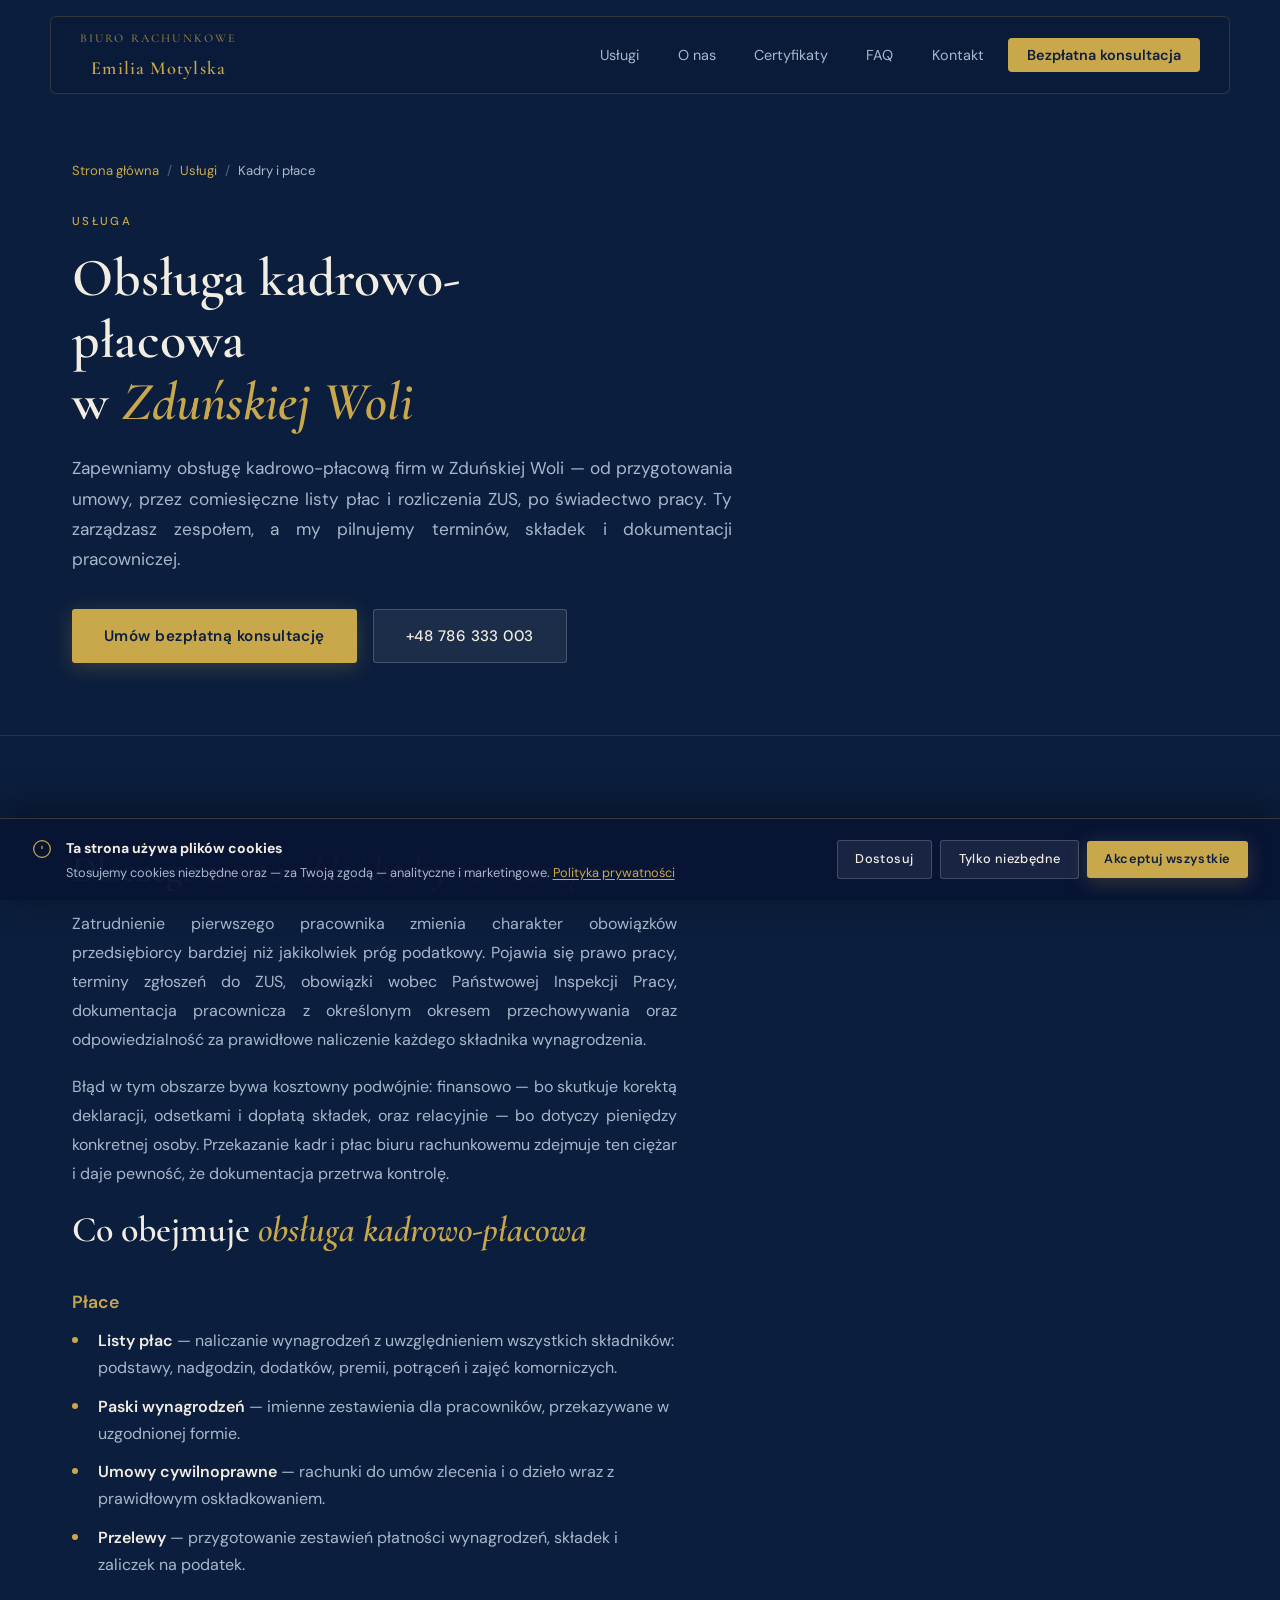
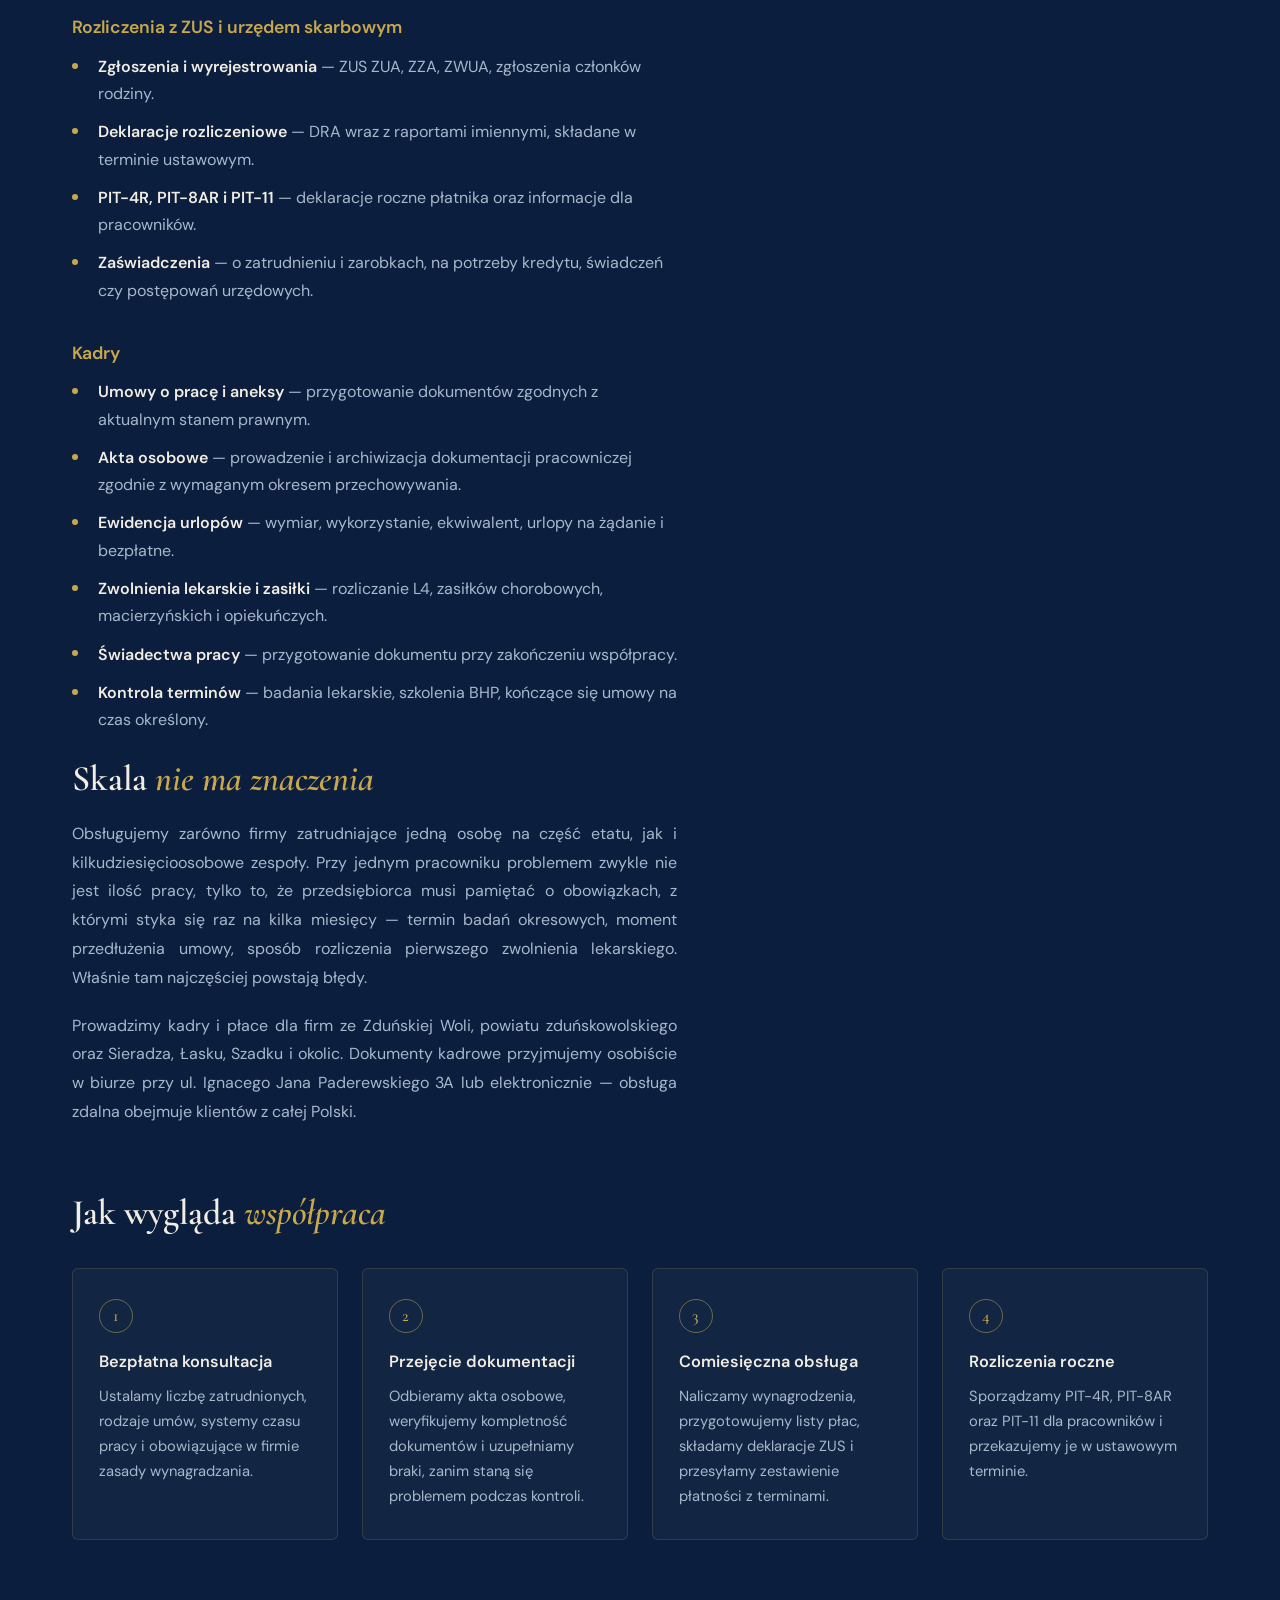
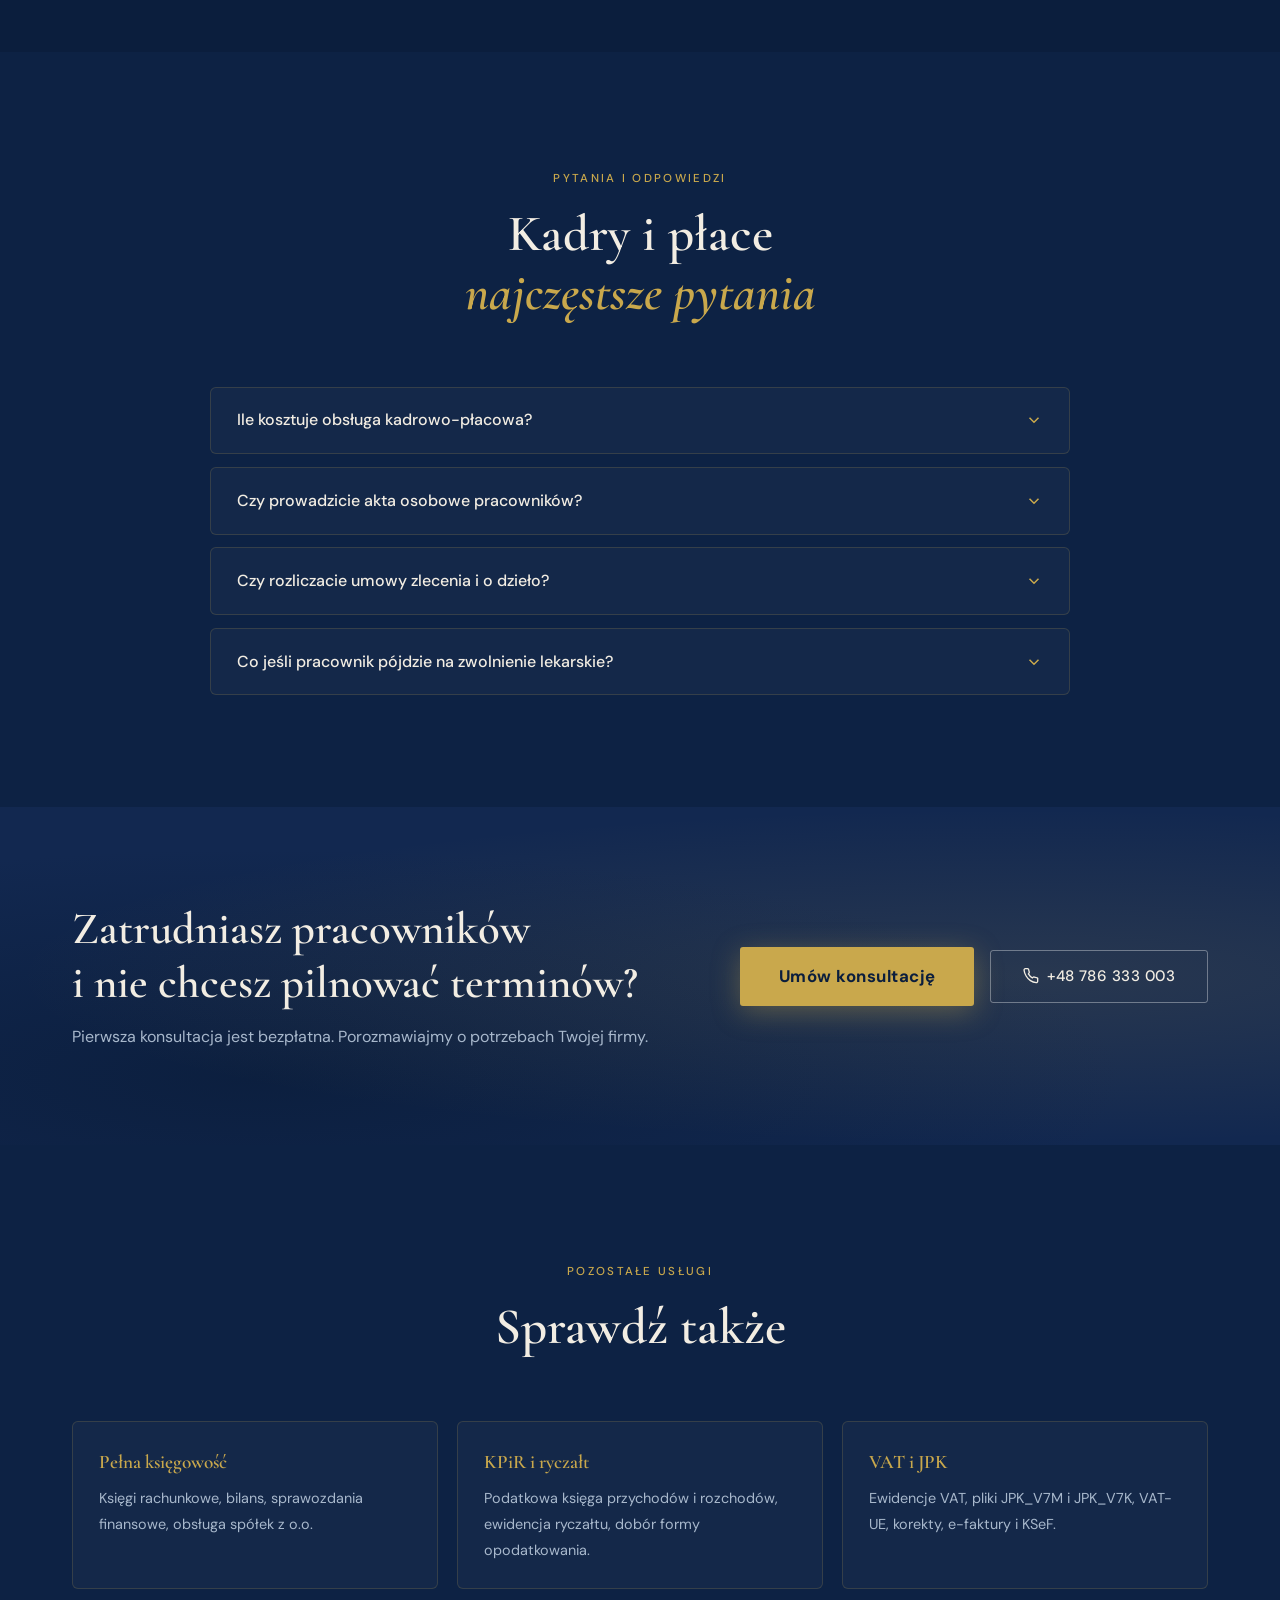
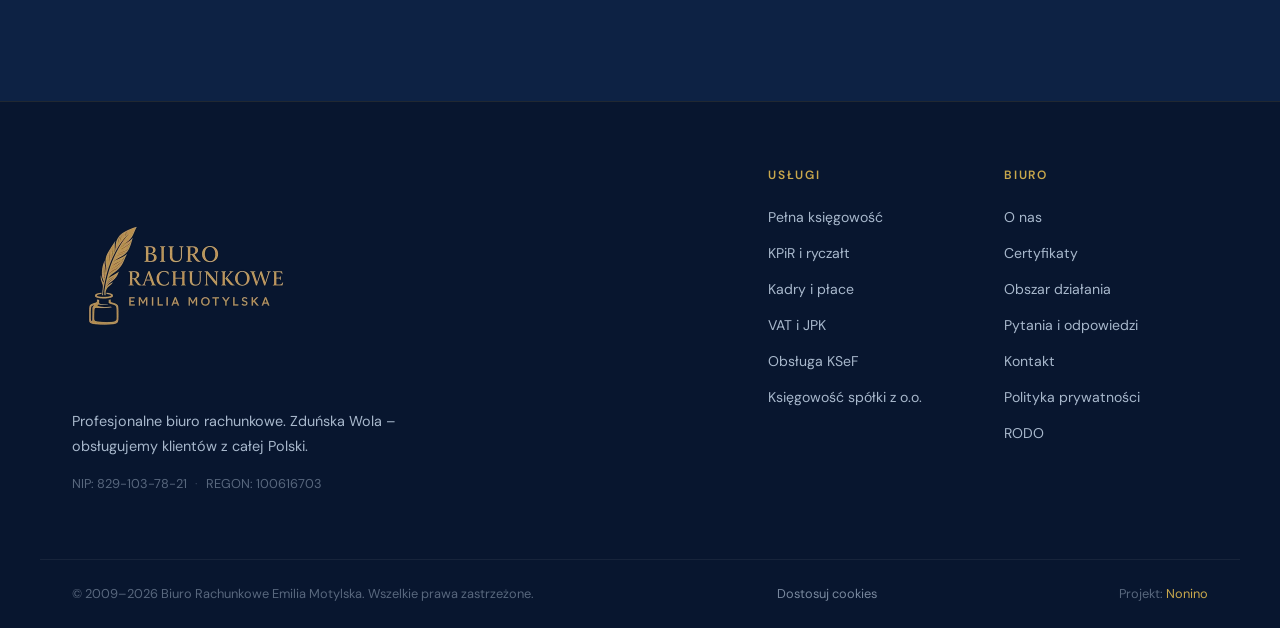
==== commit 9eda7842: "Self-host the fonts and trim them to the weights actually used A real mobile trace (Slow 4G, 4x CPU)" ====
--- a/kadry-i-place.html
+++ b/kadry-i-place.html
@@ -169,11 +169,8 @@
 }
   </script>
 
-  <link rel="preconnect" href="https://fonts.googleapis.com" />
-  <link rel="preconnect" href="https://fonts.gstatic.com" crossorigin />
-  <link
-    href="https://fonts.googleapis.com/css2?family=Cormorant+Garamond:ital,wght@0,400;0,500;0,600;0,700;1,400;1,600&family=DM+Sans:ital,opsz,wght@0,9..40,300;0,9..40,400;0,9..40,500;1,9..40,300&display=swap"
-    rel="stylesheet" />
+  <link rel="preload" href="/fonts/dm-sans.woff2" as="font" type="font/woff2" crossorigin />
+  <link rel="preload" href="/fonts/cormorant-garamond.woff2" as="font" type="font/woff2" crossorigin />
   <link rel="stylesheet" href="/styles.css" />
 </head>
 
--- a/styles.css
+++ b/styles.css
@@ -2,6 +2,33 @@
    Biuro Rachunkowe Emilia Motylska – styles.css
    Navy (#0B1E3D) + Gold (#C9A84C) palette
    ============================================= */
+
+/* Fonty hostowane lokalnie. Wcześniej arkusz z fonts.googleapis.com blokował
+   render i siedział w środku ścieżki krytycznej (681 ms na obcym origin).
+   To warianty zmienne, przycięte do znaków występujących na stronie. */
+@font-face {
+  font-family: 'Cormorant Garamond';
+  src: url('/fonts/cormorant-garamond.woff2') format('woff2');
+  font-weight: 500 700;
+  font-style: normal;
+  font-display: swap;
+}
+
+@font-face {
+  font-family: 'Cormorant Garamond';
+  src: url('/fonts/cormorant-garamond-italic.woff2') format('woff2');
+  font-weight: 500 700;
+  font-style: italic;
+  font-display: swap;
+}
+
+@font-face {
+  font-family: 'DM Sans';
+  src: url('/fonts/dm-sans.woff2') format('woff2');
+  font-weight: 400 700;
+  font-style: normal;
+  font-display: swap;
+}
 
 /* ---- CSS Variables ---- */
 :root {
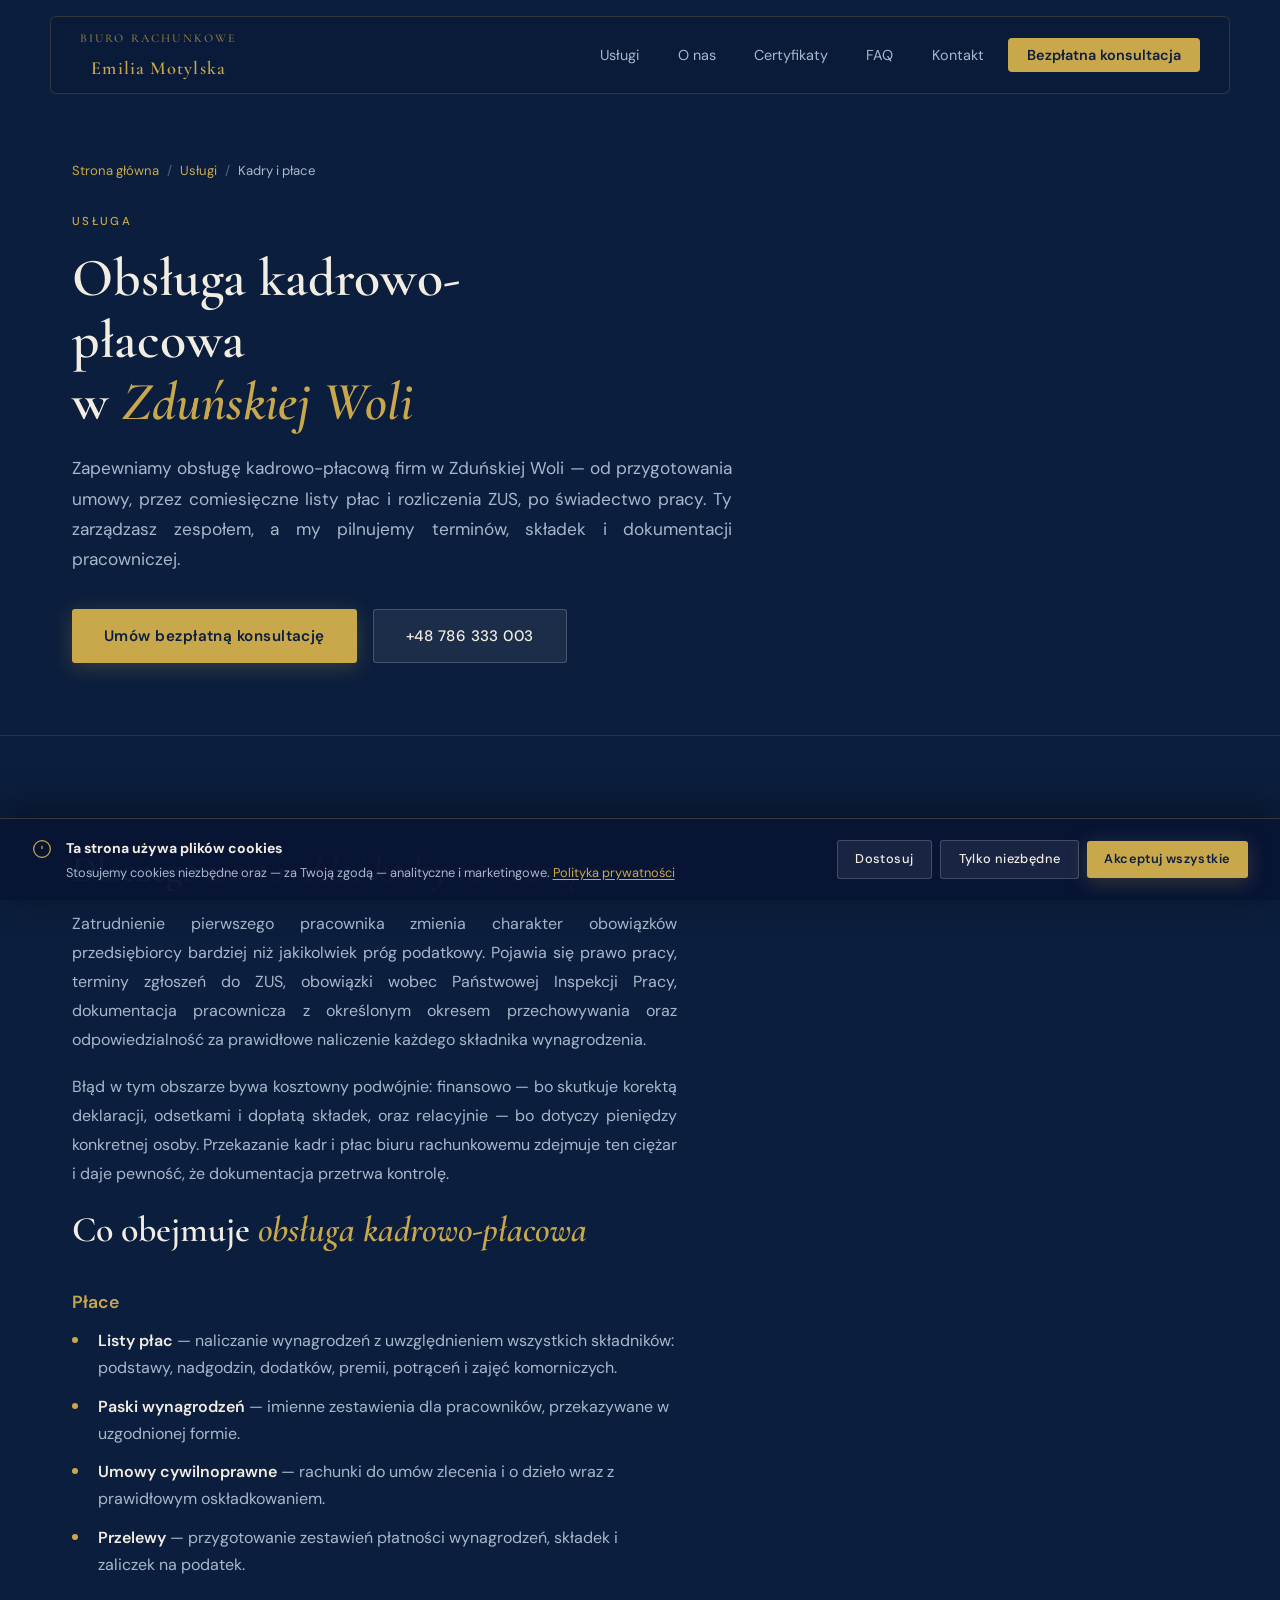
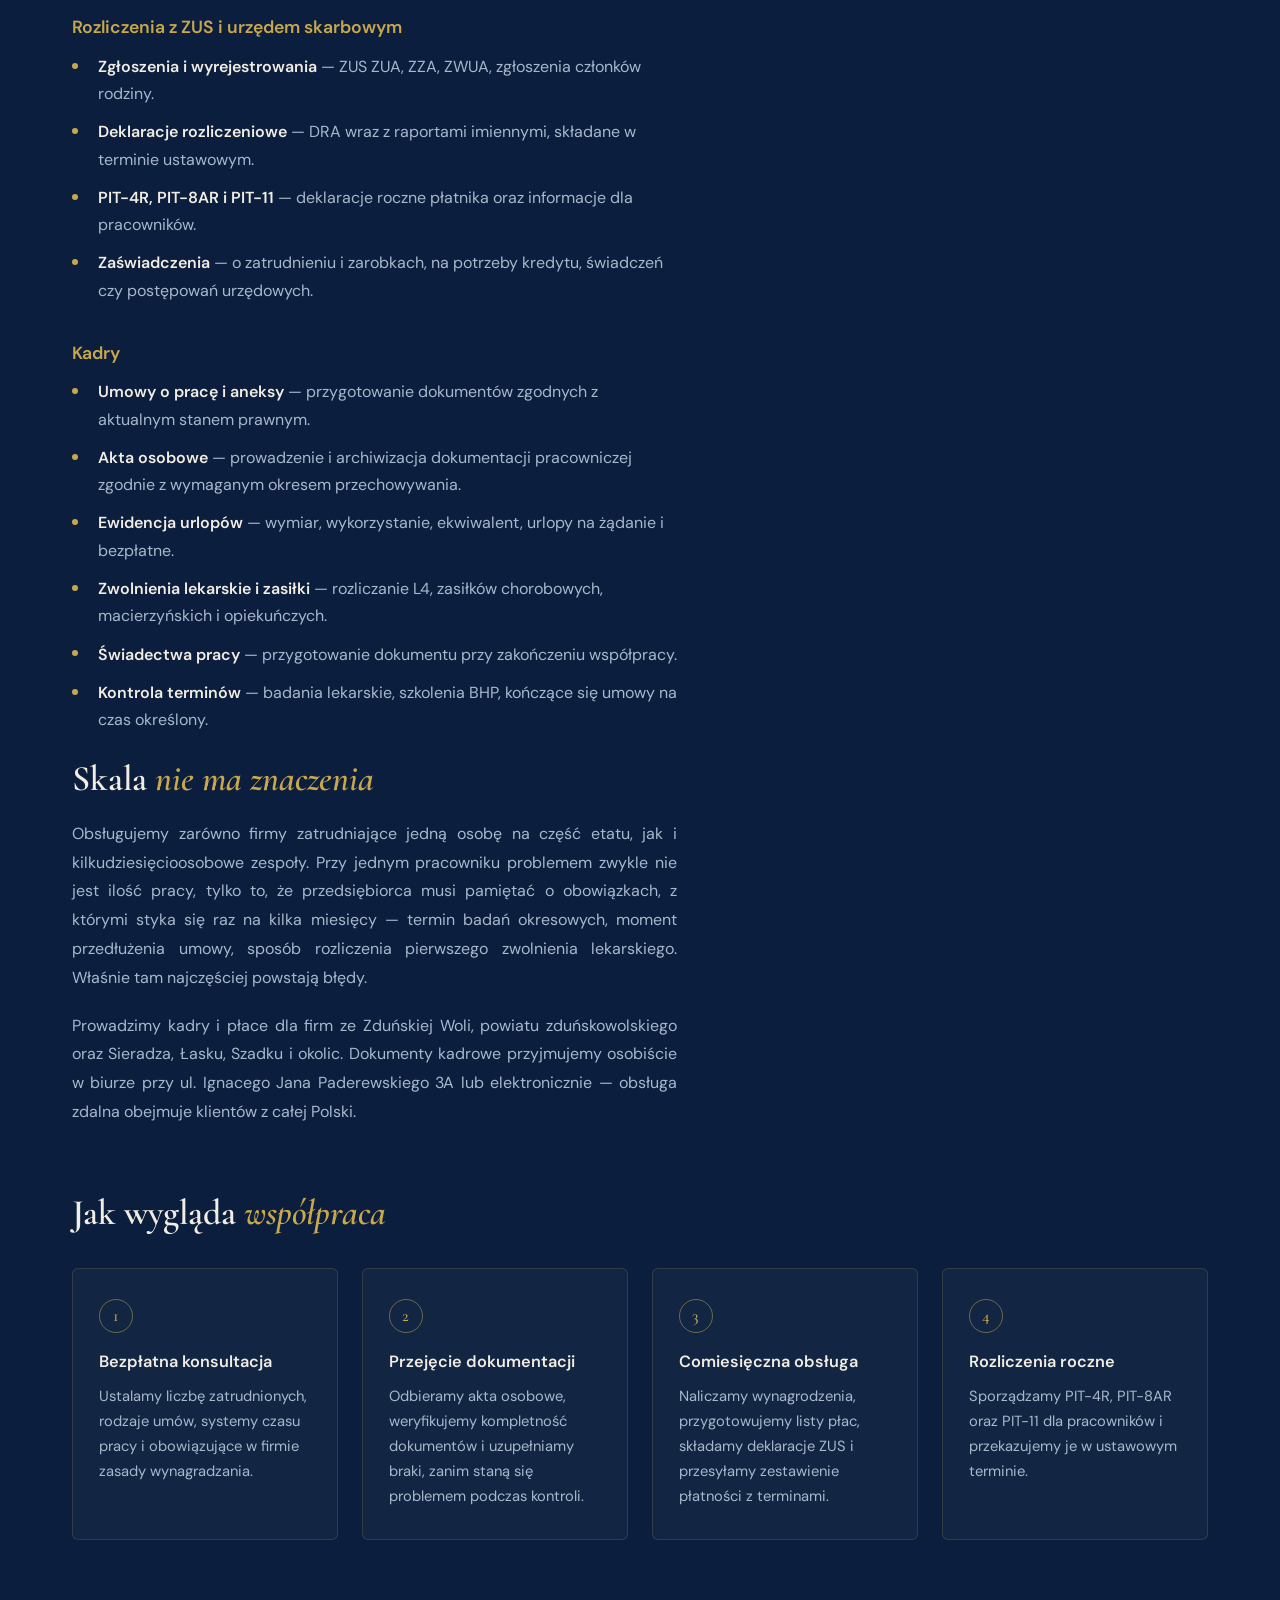
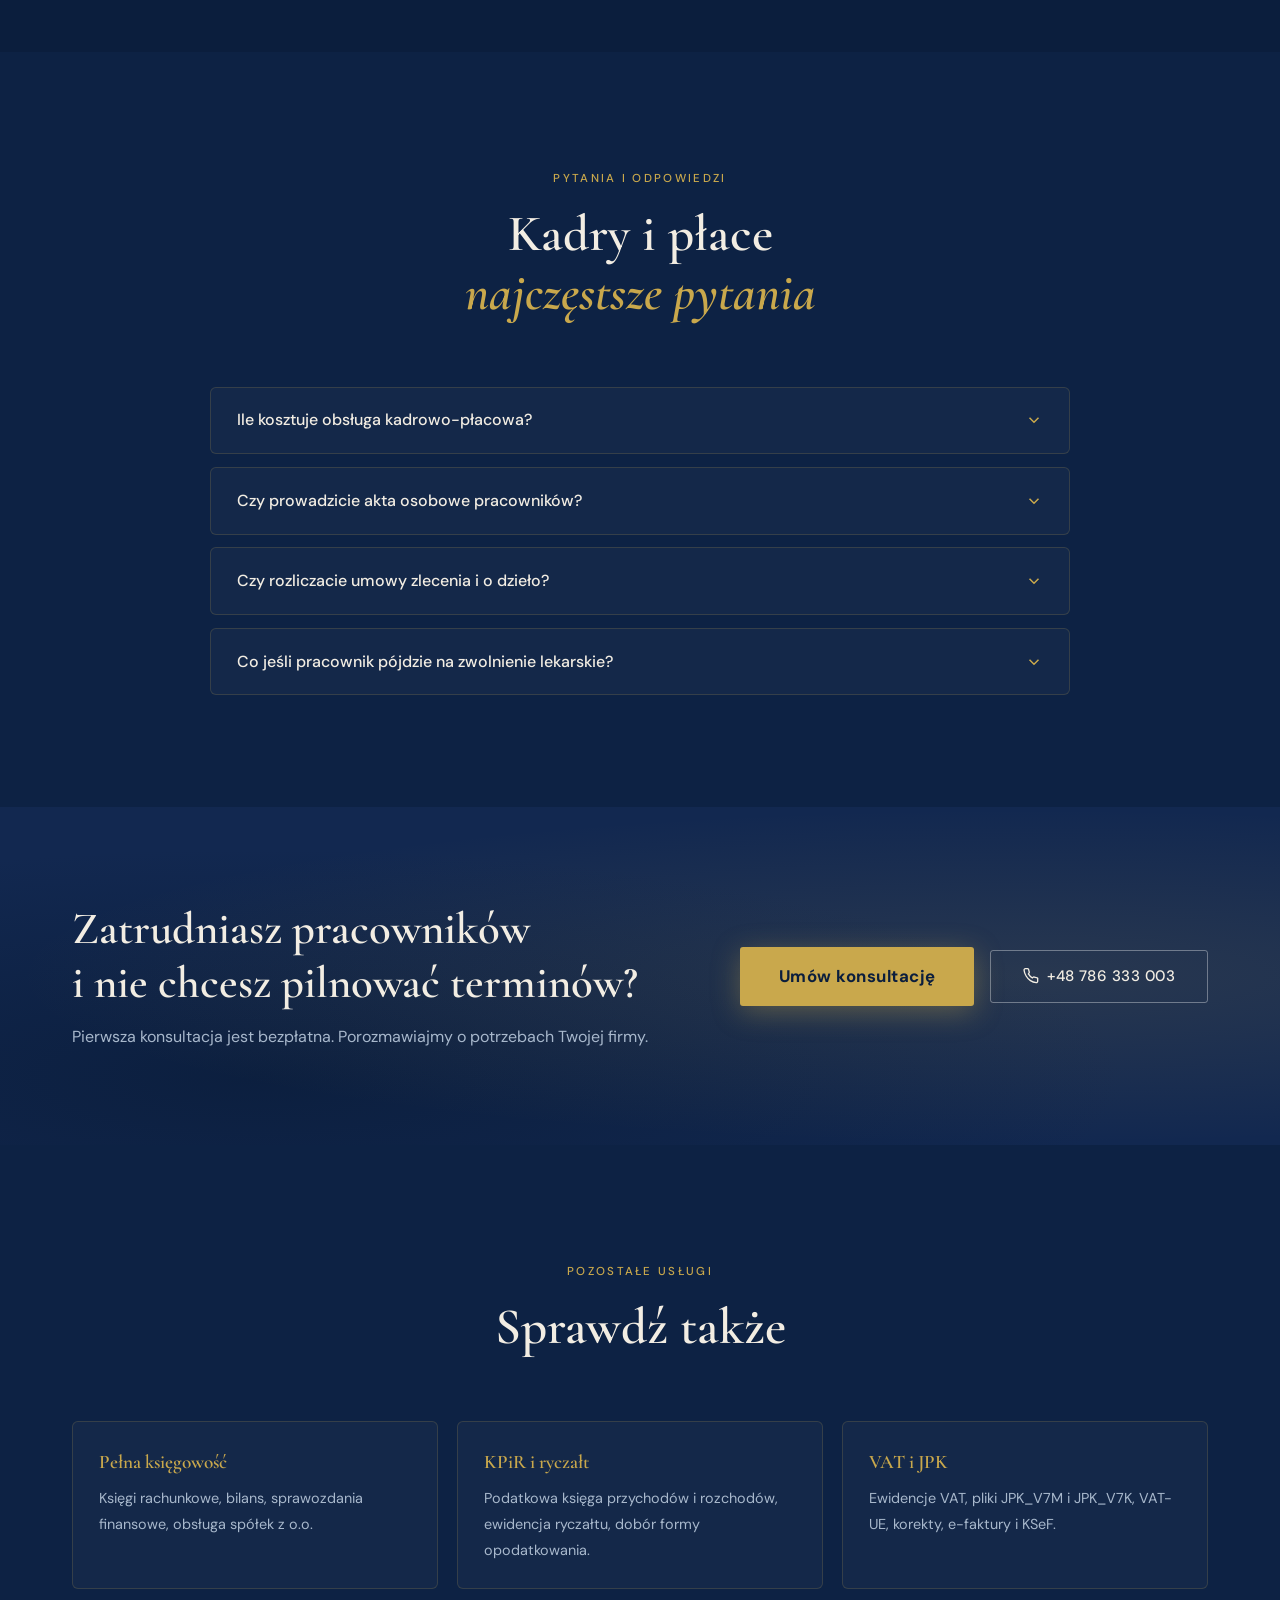
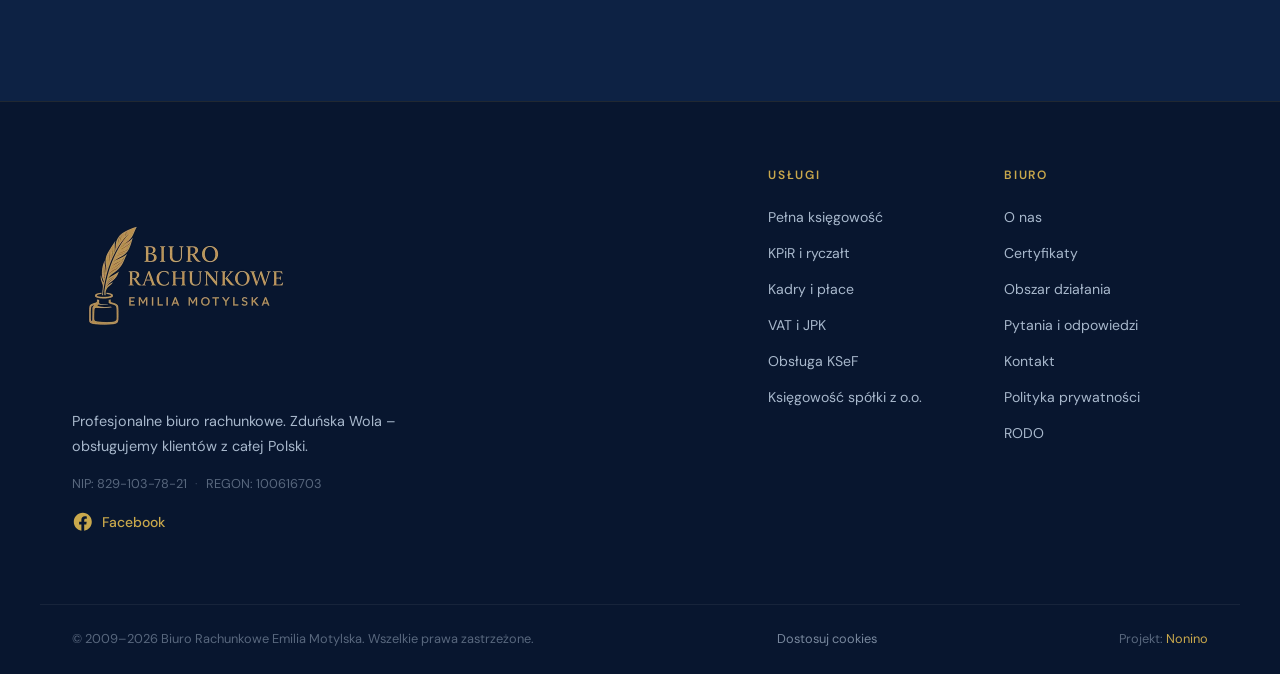
==== commit 9c1adf1b: "Add the official Facebook profile" ====
--- a/kadry-i-place.html
+++ b/kadry-i-place.html
@@ -395,6 +395,7 @@
           <span class="sep">·</span>
           <span>REGON: 100616703</span>
         </div>
+        <a class="footer-social-link" href="https://www.facebook.com/profile.php?id=61581967757342" target="_blank" rel="noopener noreferrer" aria-label="Facebook Biura Rachunkowego Emilia Motylska – otwiera się w nowej karcie"><svg viewBox="0 0 24 24" aria-hidden="true"><path fill="currentColor" d="M22 12.06C22 6.5 17.52 2 12 2S2 6.5 2 12.06C2 17.08 5.66 21.24 10.44 22v-7.03H7.9v-2.91h2.54V9.85c0-2.52 1.49-3.91 3.77-3.91 1.09 0 2.23.2 2.23.2v2.46h-1.25c-1.24 0-1.63.77-1.63 1.56v1.9h2.77l-.44 2.91h-2.33V22C18.34 21.24 22 17.08 22 12.06Z" /></svg><span>Facebook</span></a>
       </div>
       <nav class="footer-nav" aria-label="Stopka nawigacja">
         <div class="footer-nav-col">
--- a/styles.css
+++ b/styles.css
@@ -1843,6 +1843,34 @@
   color: rgba(168, 184, 204, .5);
   display: flex;
   gap: .5rem;
+}
+
+.footer-social-link {
+  display: inline-flex;
+  align-items: center;
+  gap: .5rem;
+  margin-top: 1rem;
+  color: var(--gold);
+  font-size: .875rem;
+  font-weight: 500;
+  transition: color var(--transition), transform var(--transition);
+}
+
+.footer-social-link svg {
+  width: 1.35rem;
+  height: 1.35rem;
+  flex: 0 0 auto;
+}
+
+.footer-social-link:hover {
+  color: var(--white);
+  transform: translateY(-1px);
+}
+
+.footer-social-link:focus-visible {
+  outline: 2px solid var(--gold);
+  outline-offset: 4px;
+  border-radius: 2px;
 }
 
 .footer-nav {
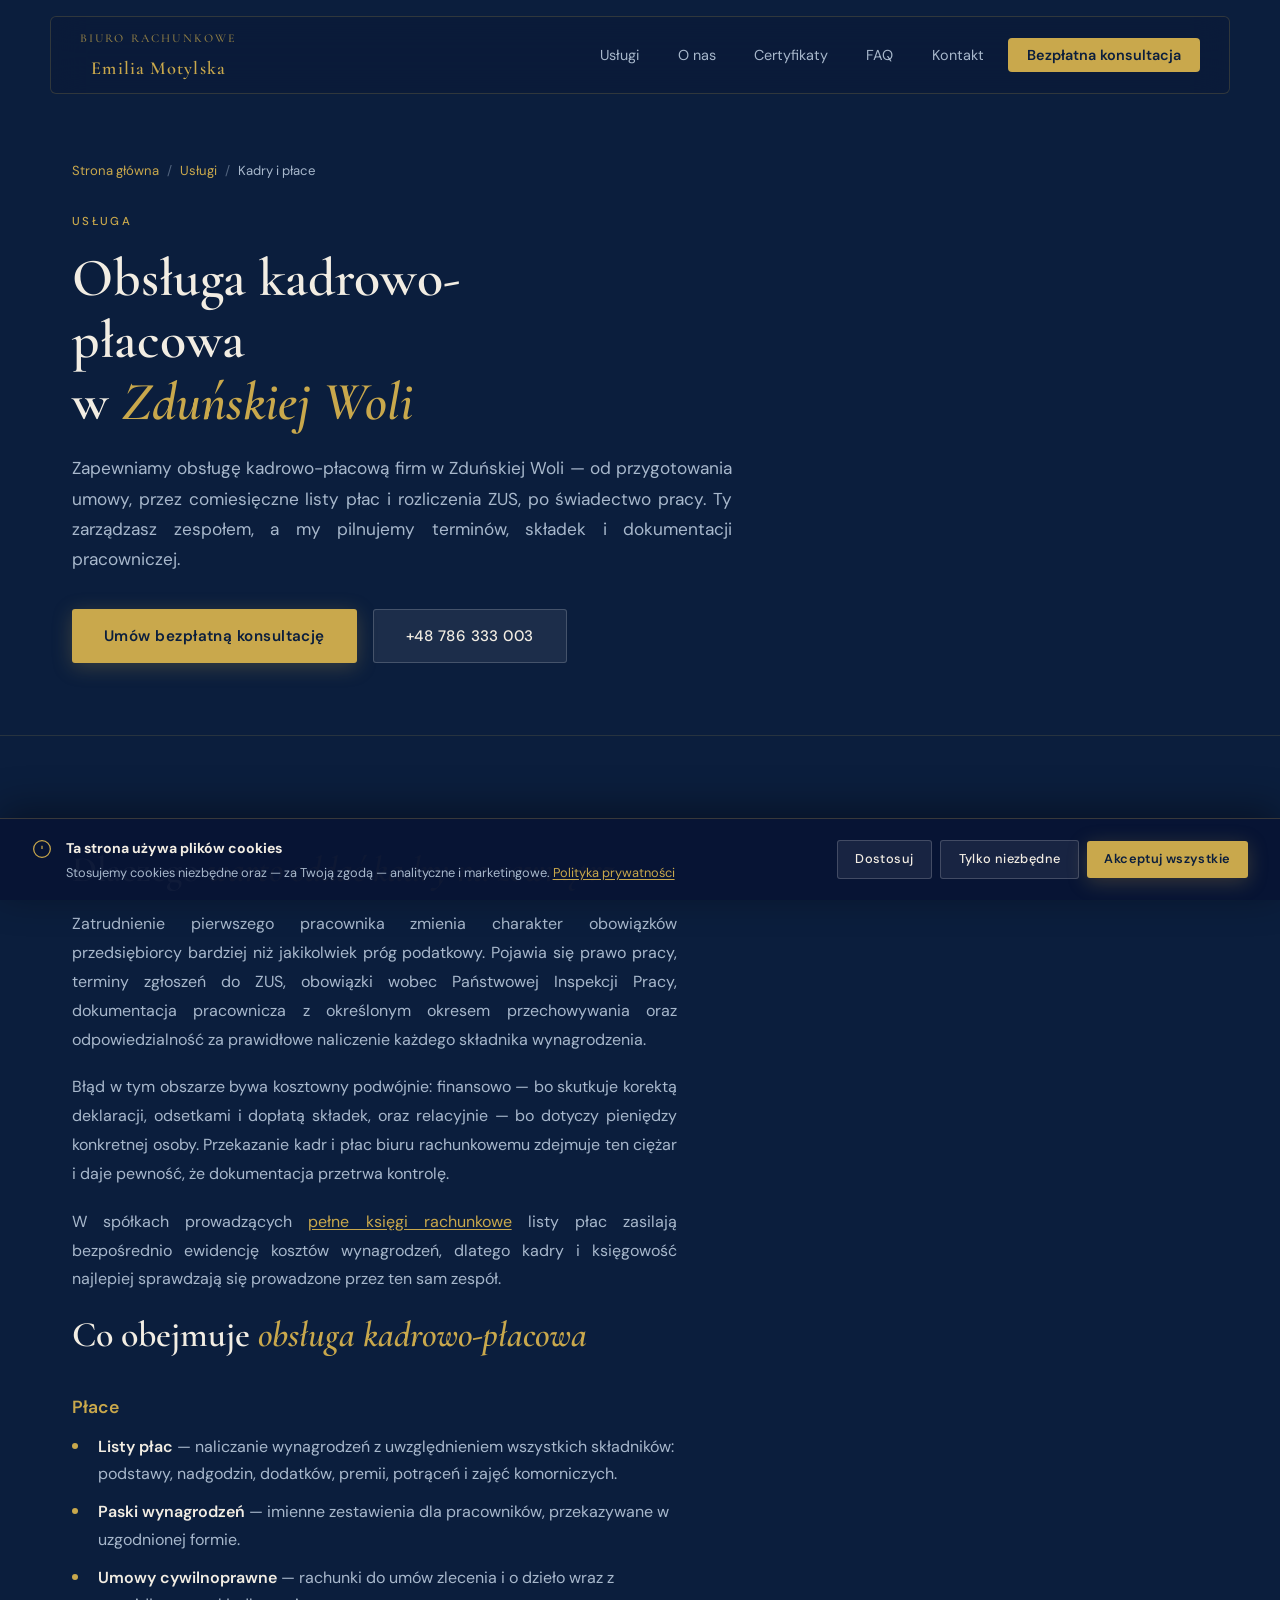
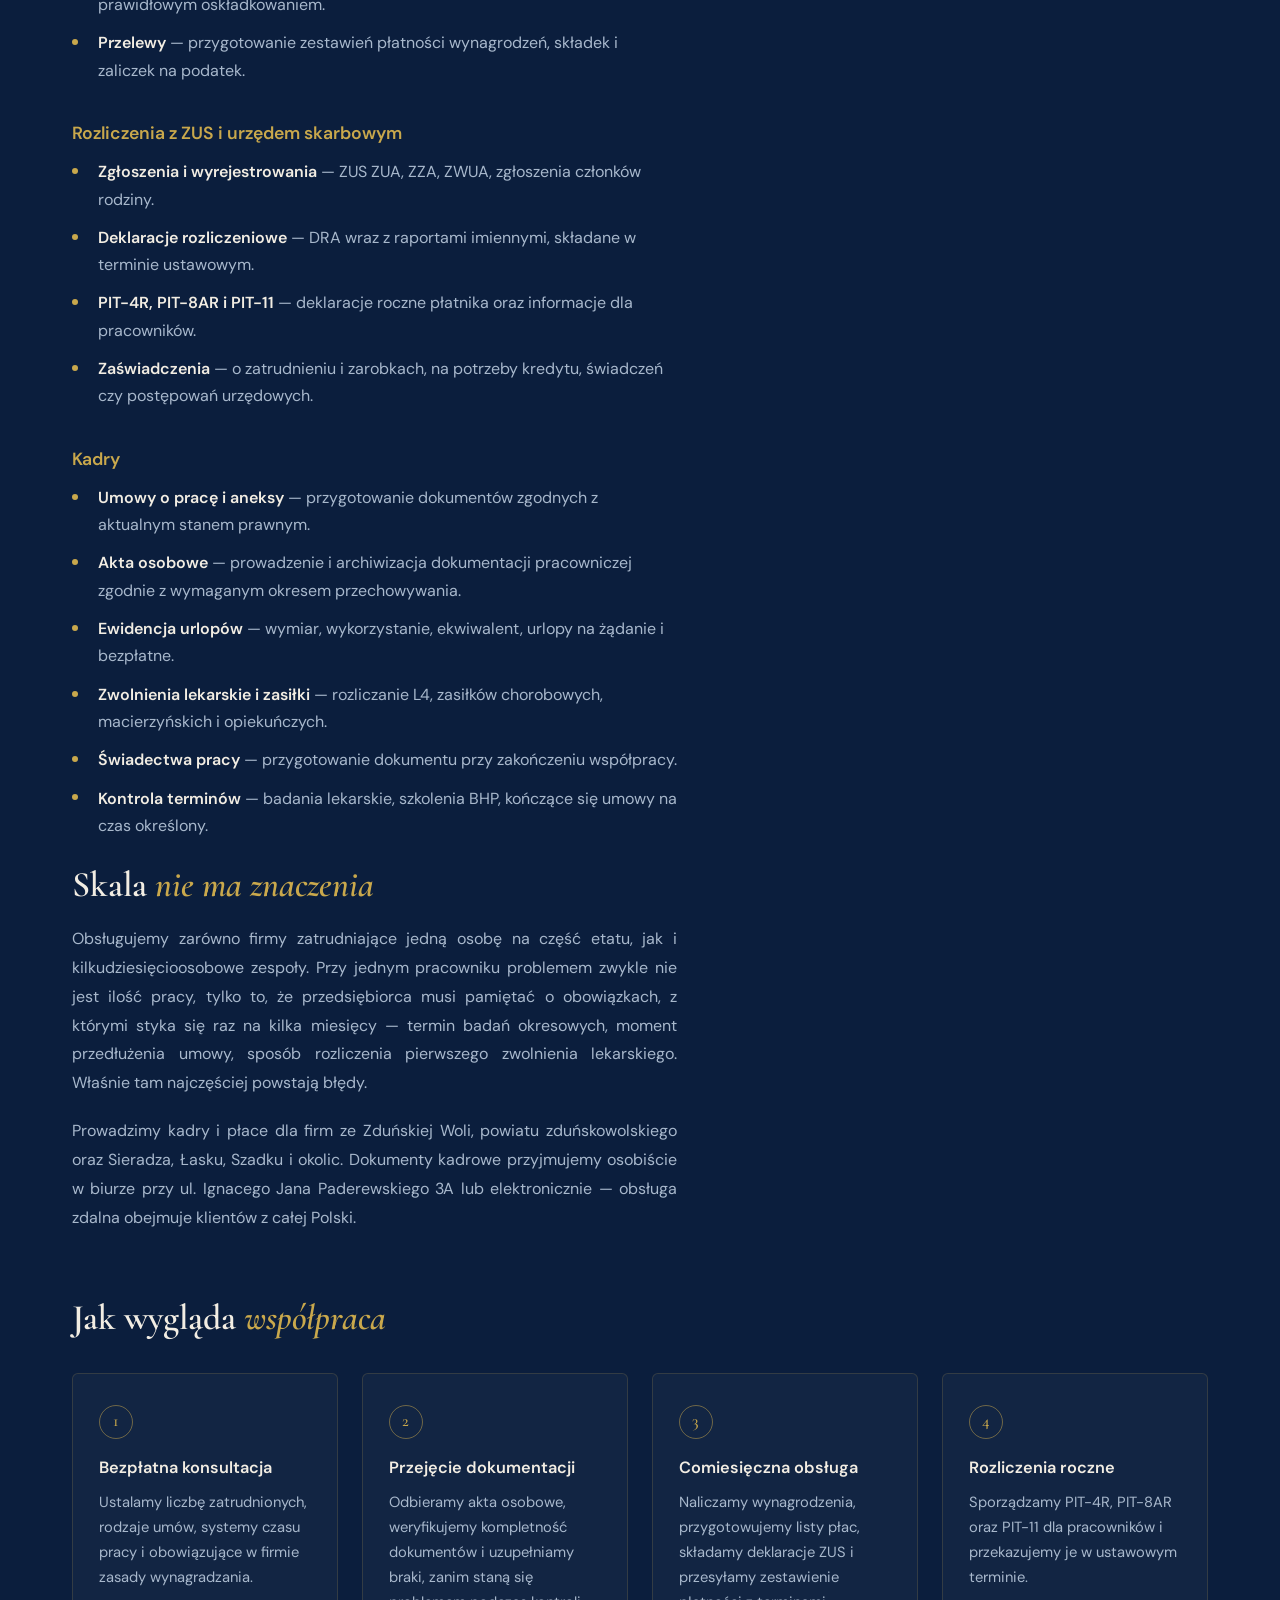
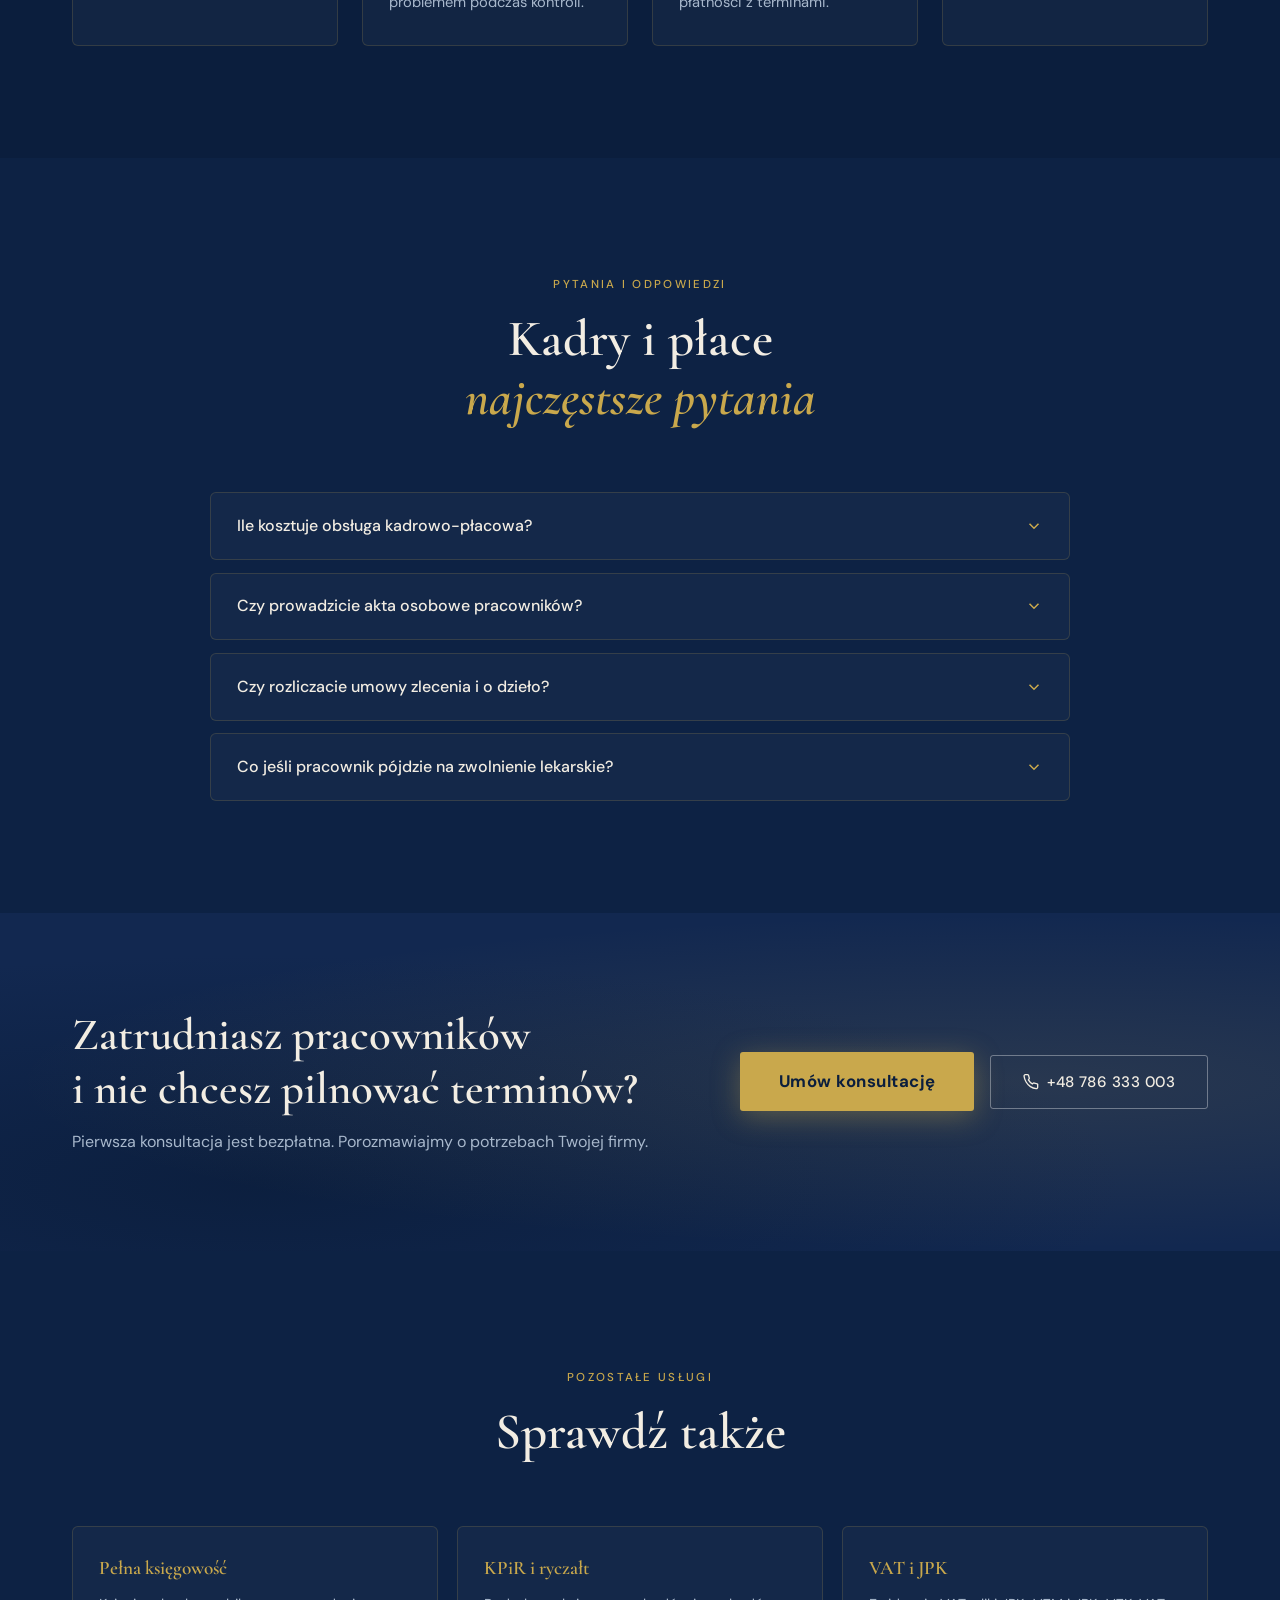
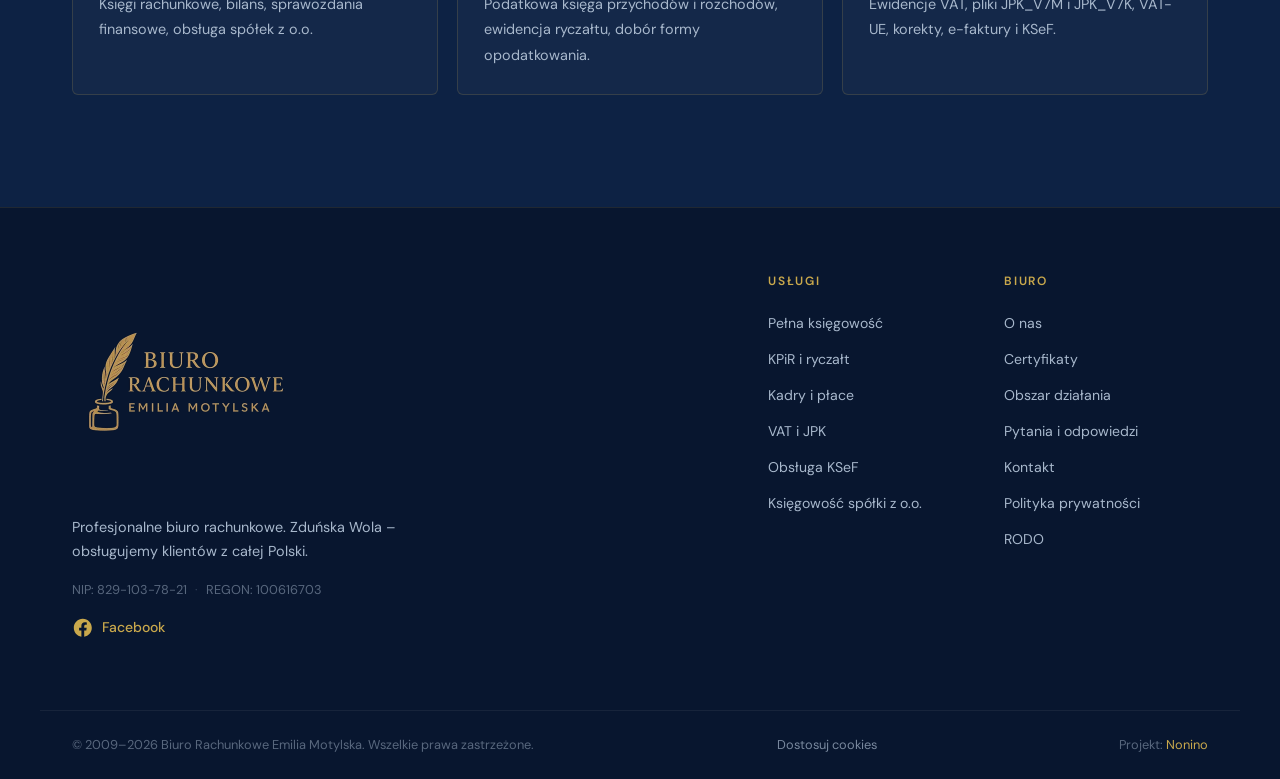
==== commit 7a388862: "Wdróż poprawkę #2 z audytu: wzmocnij linkowanie do /pelna-ksiegowosc Eksperyment E2 z audytu 2026-09" ====
--- a/kadry-i-place.html
+++ b/kadry-i-place.html
@@ -164,6 +164,26 @@
           }
         }
       ]
+    },
+    {
+      "@type": "WebPage",
+      "@id": "https://biuro-motylska.pl/kadry-i-place#strona",
+      "url": "https://biuro-motylska.pl/kadry-i-place",
+      "name": "Obsługa kadrowo-płacowa Zduńska Wola | Biuro Motylska",
+      "dateModified": "2026-09-01",
+      "inLanguage": "pl-PL",
+      "isPartOf": {
+        "@type": "WebSite",
+        "@id": "https://biuro-motylska.pl/#serwis",
+        "url": "https://biuro-motylska.pl/",
+        "name": "Biuro Rachunkowe Emilia Motylska"
+      },
+      "about": {
+        "@id": "https://biuro-motylska.pl/#biuro"
+      },
+      "publisher": {
+        "@id": "https://biuro-motylska.pl/#biuro"
+      }
     }
   ]
 }
@@ -224,6 +244,7 @@
         <h2>Dlaczego <em>warto oddać kadry na zewnątrz</em></h2>
         <p>Zatrudnienie pierwszego pracownika zmienia charakter obowiązków przedsiębiorcy bardziej niż jakikolwiek próg podatkowy. Pojawia się prawo pracy, terminy zgłoszeń do ZUS, obowiązki wobec Państwowej Inspekcji Pracy, dokumentacja pracownicza z określonym okresem przechowywania oraz odpowiedzialność za prawidłowe naliczenie każdego składnika wynagrodzenia.</p>
         <p>Błąd w tym obszarze bywa kosztowny podwójnie: finansowo — bo skutkuje korektą deklaracji, odsetkami i dopłatą składek, oraz relacyjnie — bo dotyczy pieniędzy konkretnej osoby. Przekazanie kadr i płac biuru rachunkowemu zdejmuje ten ciężar i daje pewność, że dokumentacja przetrwa kontrolę.</p>
+        <p>W spółkach prowadzących <a href="/pelna-ksiegowosc">pełne księgi rachunkowe</a> listy płac zasilają bezpośrednio ewidencję kosztów wynagrodzeń, dlatego kadry i księgowość najlepiej sprawdzają się prowadzone przez ten sam zespół.</p>
         <h2>Co obejmuje <em>obsługa kadrowo-płacowa</em></h2>
         <h3>Płace</h3>
         <ul>
@@ -281,7 +302,7 @@
               </svg>
             </button>
           </h3>
-          <div class="faq-answer" hidden>
+          <div class="faq-answer" inert>
             <p>Rozliczamy się stawką za pracownika miesięcznie, doliczaną do abonamentu księgowego. Kwota zależy od rodzaju umów, systemu czasu pracy i tego, czy w firmie występują dodatkowe składniki wynagrodzenia, takie jak premie, nadgodziny czy zajęcia komornicze. Konkretną stawkę podajemy po bezpłatnej konsultacji.</p>
           </div>
         </div>
@@ -295,7 +316,7 @@
               </svg>
             </button>
           </h3>
-          <div class="faq-answer" hidden>
+          <div class="faq-answer" inert>
             <p>Tak. Zakładamy i prowadzimy pełną dokumentację pracowniczą zgodnie z obowiązującymi wymogami, w tym akta osobowe podzielone na wymagane części oraz ewidencję czasu pracy. Pilnujemy również okresu przechowywania dokumentacji po zakończeniu zatrudnienia.</p>
           </div>
         </div>
@@ -309,7 +330,7 @@
               </svg>
             </button>
           </h3>
-          <div class="faq-answer" hidden>
+          <div class="faq-answer" inert>
             <p>Tak. Przygotowujemy rachunki, ustalamy prawidłowe oskładkowanie i opodatkowanie oraz sporządzamy roczne informacje PIT dla zleceniobiorców. Weryfikujemy także, czy charakter współpracy nie wskazuje na stosunek pracy — to obszar, który bywa przedmiotem kontroli.</p>
           </div>
         </div>
@@ -323,7 +344,7 @@
               </svg>
             </button>
           </h3>
-          <div class="faq-answer" hidden>
+          <div class="faq-answer" inert>
             <p>Rozliczamy zwolnienia lekarskie oraz zasiłki: chorobowy, opiekuńczy i macierzyński. Ustalamy podstawę wymiaru, właściwego płatnika świadczenia oraz przygotowujemy wymaganą dokumentację do ZUS. Ze strony pracodawcy nie wymaga to żadnych dodatkowych działań.</p>
           </div>
         </div>
--- a/styles.css
+++ b/styles.css
@@ -1065,6 +1065,63 @@
   line-height: 1.6;
 }
 
+/* Tabele porównawcze. Szerokie treści muszą przewijać się we własnym
+   kontenerze — strona nigdy nie przewija się poziomo. */
+.table-wrap {
+  overflow-x: auto;
+  margin: 1.8rem 0;
+  border: 1px solid rgba(201, 168, 76, .18);
+  border-radius: 6px;
+}
+
+.compare {
+  width: 100%;
+  border-collapse: collapse;
+  font-size: .92rem;
+  min-width: 32rem;
+}
+
+.compare caption {
+  padding: .9rem 1.1rem;
+  text-align: left;
+  font-size: .78rem;
+  font-weight: 500;
+  letter-spacing: .12em;
+  text-transform: uppercase;
+  color: var(--gold);
+  border-bottom: 1px solid rgba(201, 168, 76, .18);
+}
+
+.compare th,
+.compare td {
+  padding: .8rem 1.1rem;
+  text-align: left;
+  vertical-align: top;
+  line-height: 1.6;
+  border-bottom: 1px solid rgba(255, 255, 255, .07);
+}
+
+.compare thead th {
+  font-weight: 600;
+  color: var(--text-main);
+  background: rgba(255, 255, 255, .04);
+}
+
+.compare tbody th {
+  font-weight: 500;
+  color: var(--text-main);
+  width: 30%;
+}
+
+.compare tbody td {
+  color: var(--text-muted);
+}
+
+.compare tbody tr:last-child th,
+.compare tbody tr:last-child td {
+  border-bottom: 0;
+}
+
 /* ======================================================
    PODSTRONY USŁUGOWE
    ====================================================== */
@@ -1481,8 +1538,26 @@
   transform: rotate(180deg);
 }
 
+/* Zwijamy wysokością, nie atrybutem hidden. hidden działa jak display: none,
+   więc treść nie trafia do drzewa renderowania – a to najlepszy materiał do
+   cytowania przez wyszukiwarki i asystentów AI. Za odcięcie od klawiatury
+   i czytników ekranu odpowiada teraz atrybut inert, przełączany w JS. */
 .faq-answer {
-  padding: 0 1.6rem 1.5rem;
+  max-height: 0;
+  overflow: hidden;
+  padding: 0 1.6rem;
+  transition: max-height .35s var(--ease-out), padding-bottom .35s var(--ease-out);
+}
+
+.faq-item.open .faq-answer {
+  max-height: 45rem;
+  padding-bottom: 1.5rem;
+}
+
+@media (prefers-reduced-motion: reduce) {
+  .faq-answer {
+    transition: none;
+  }
 }
 
 .faq-answer p {
